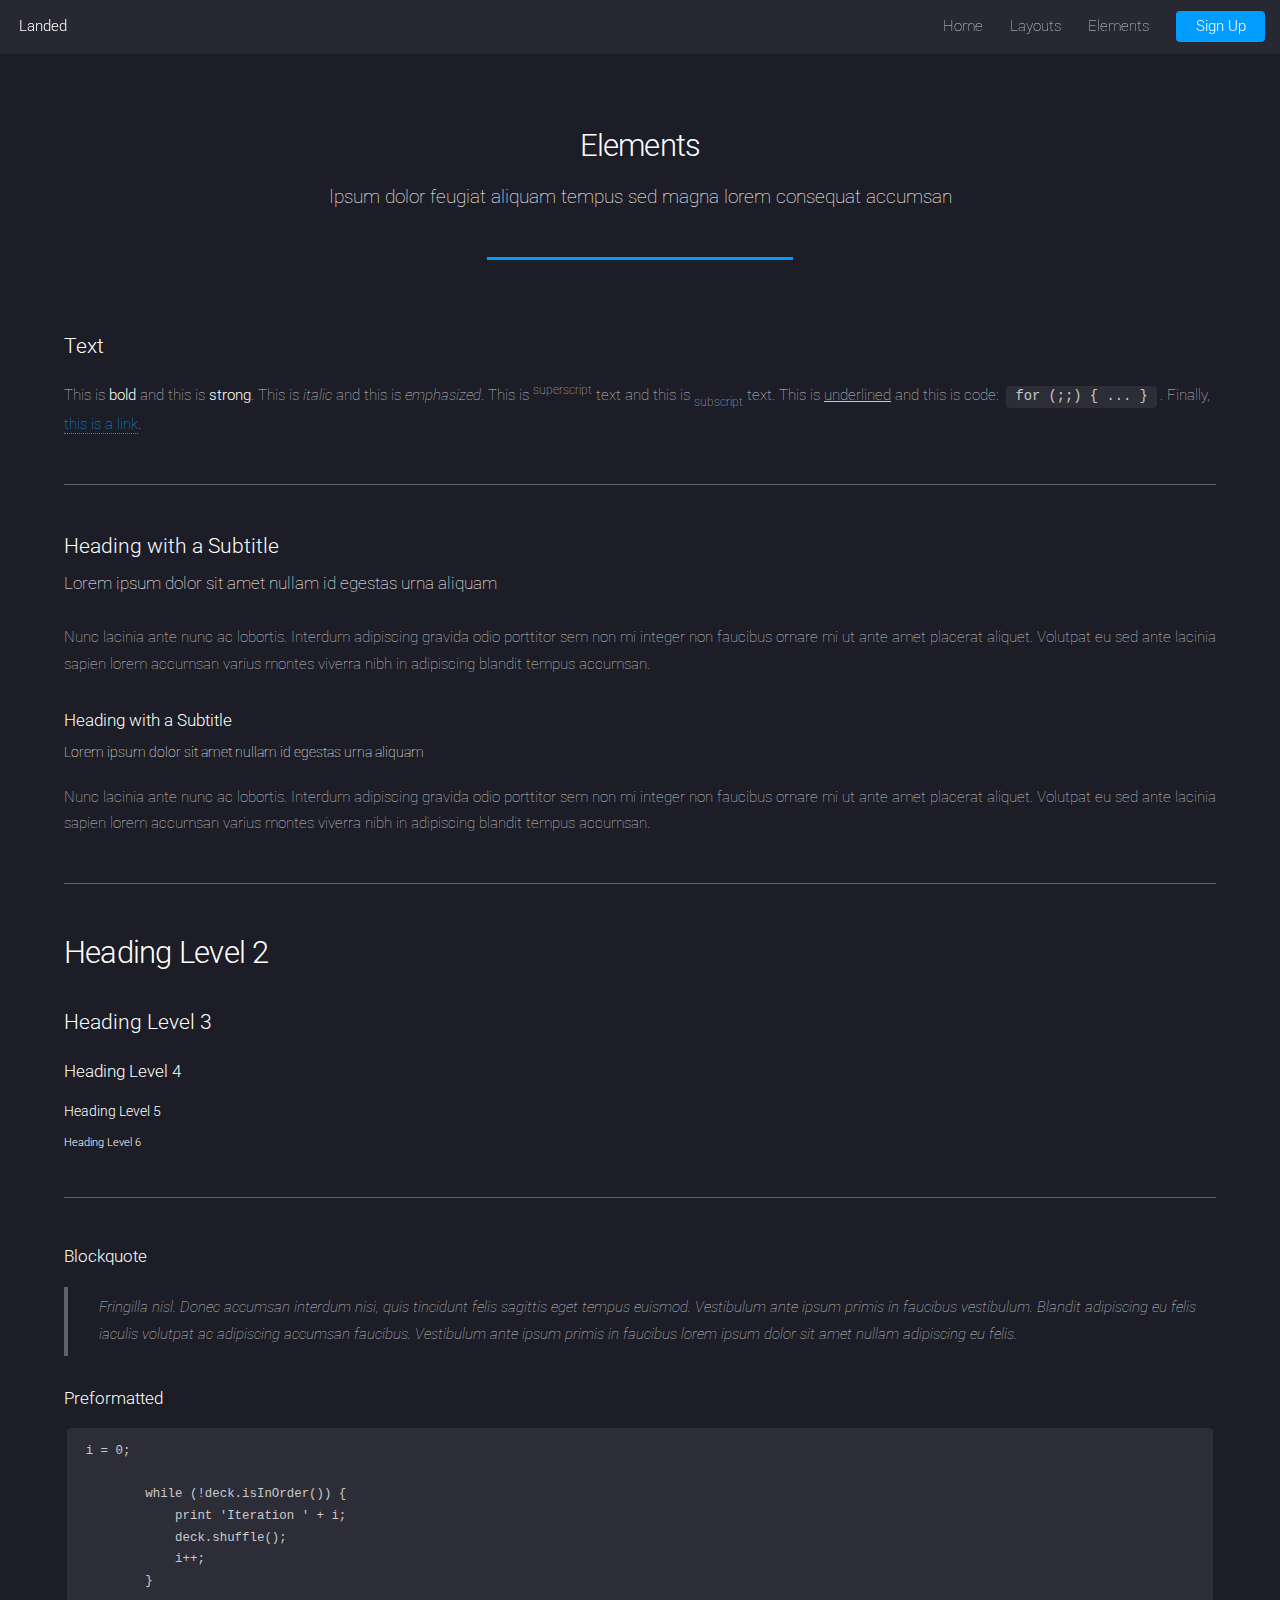
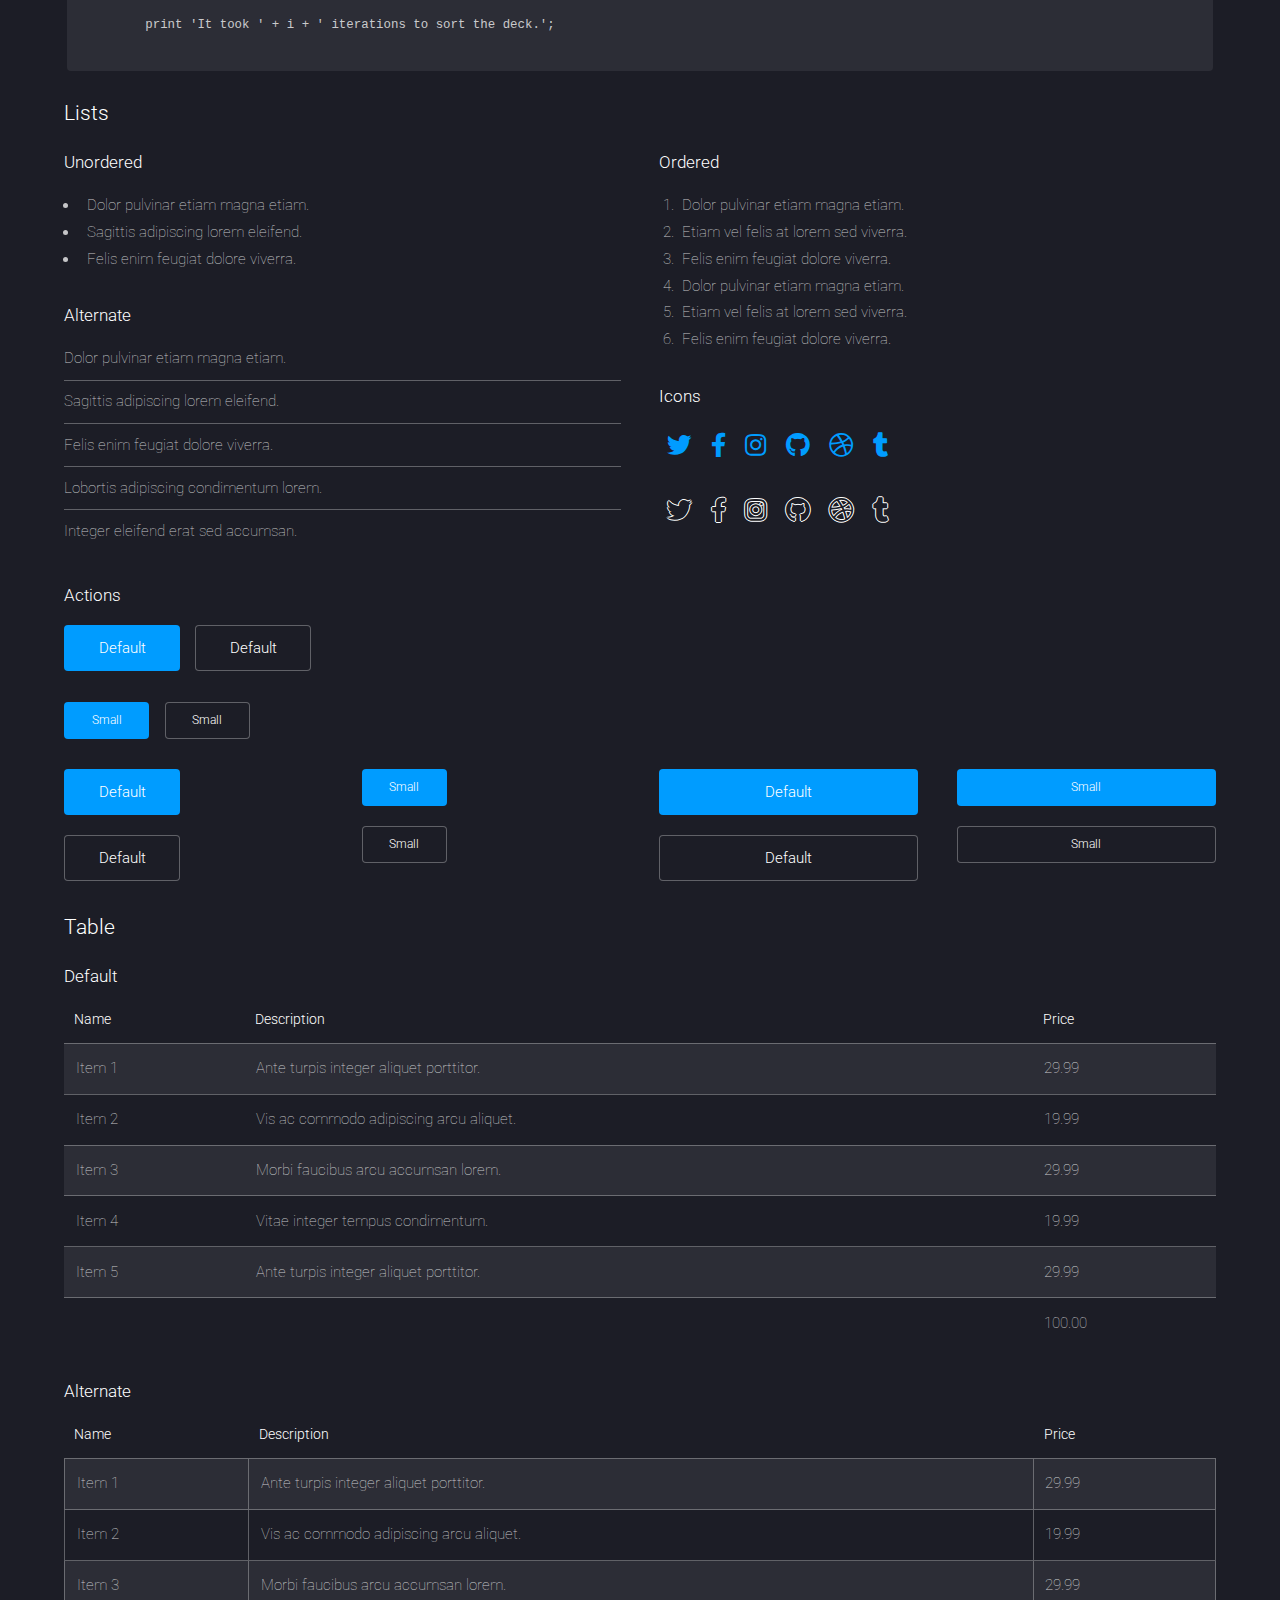
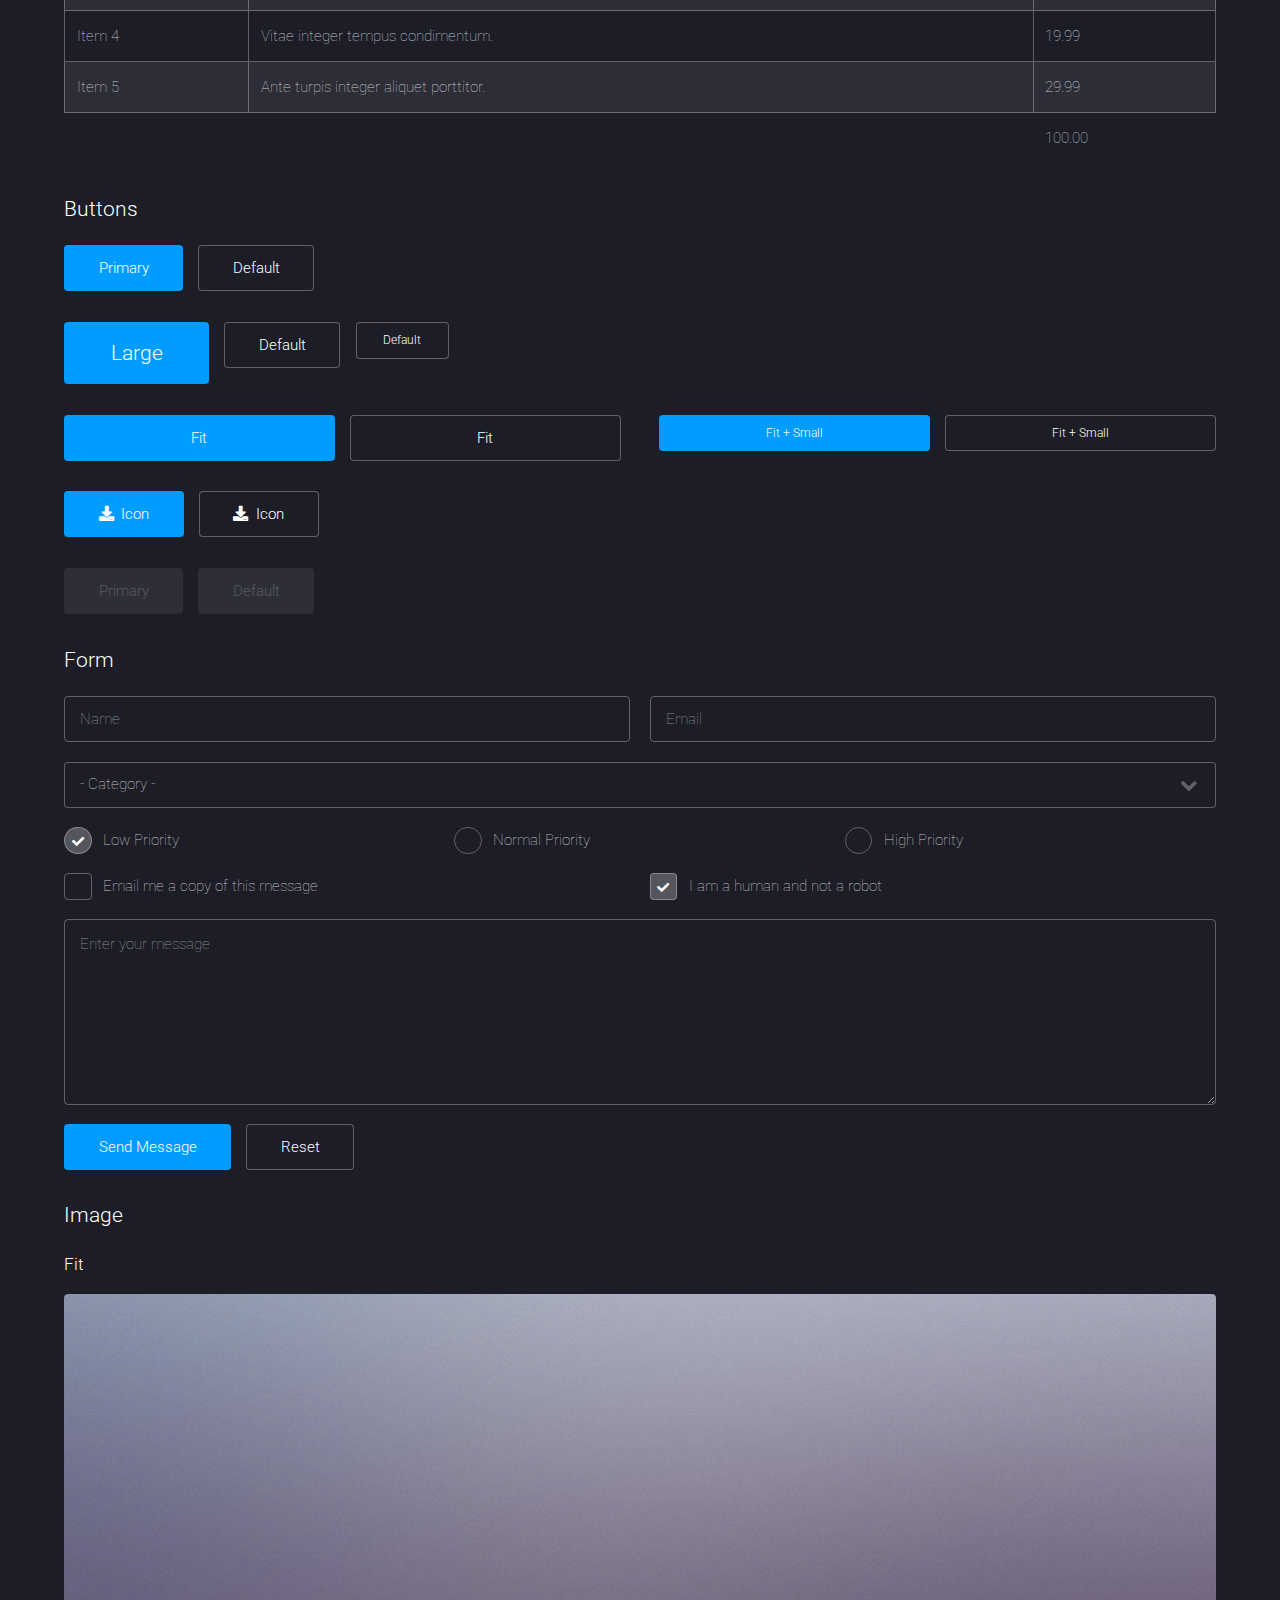
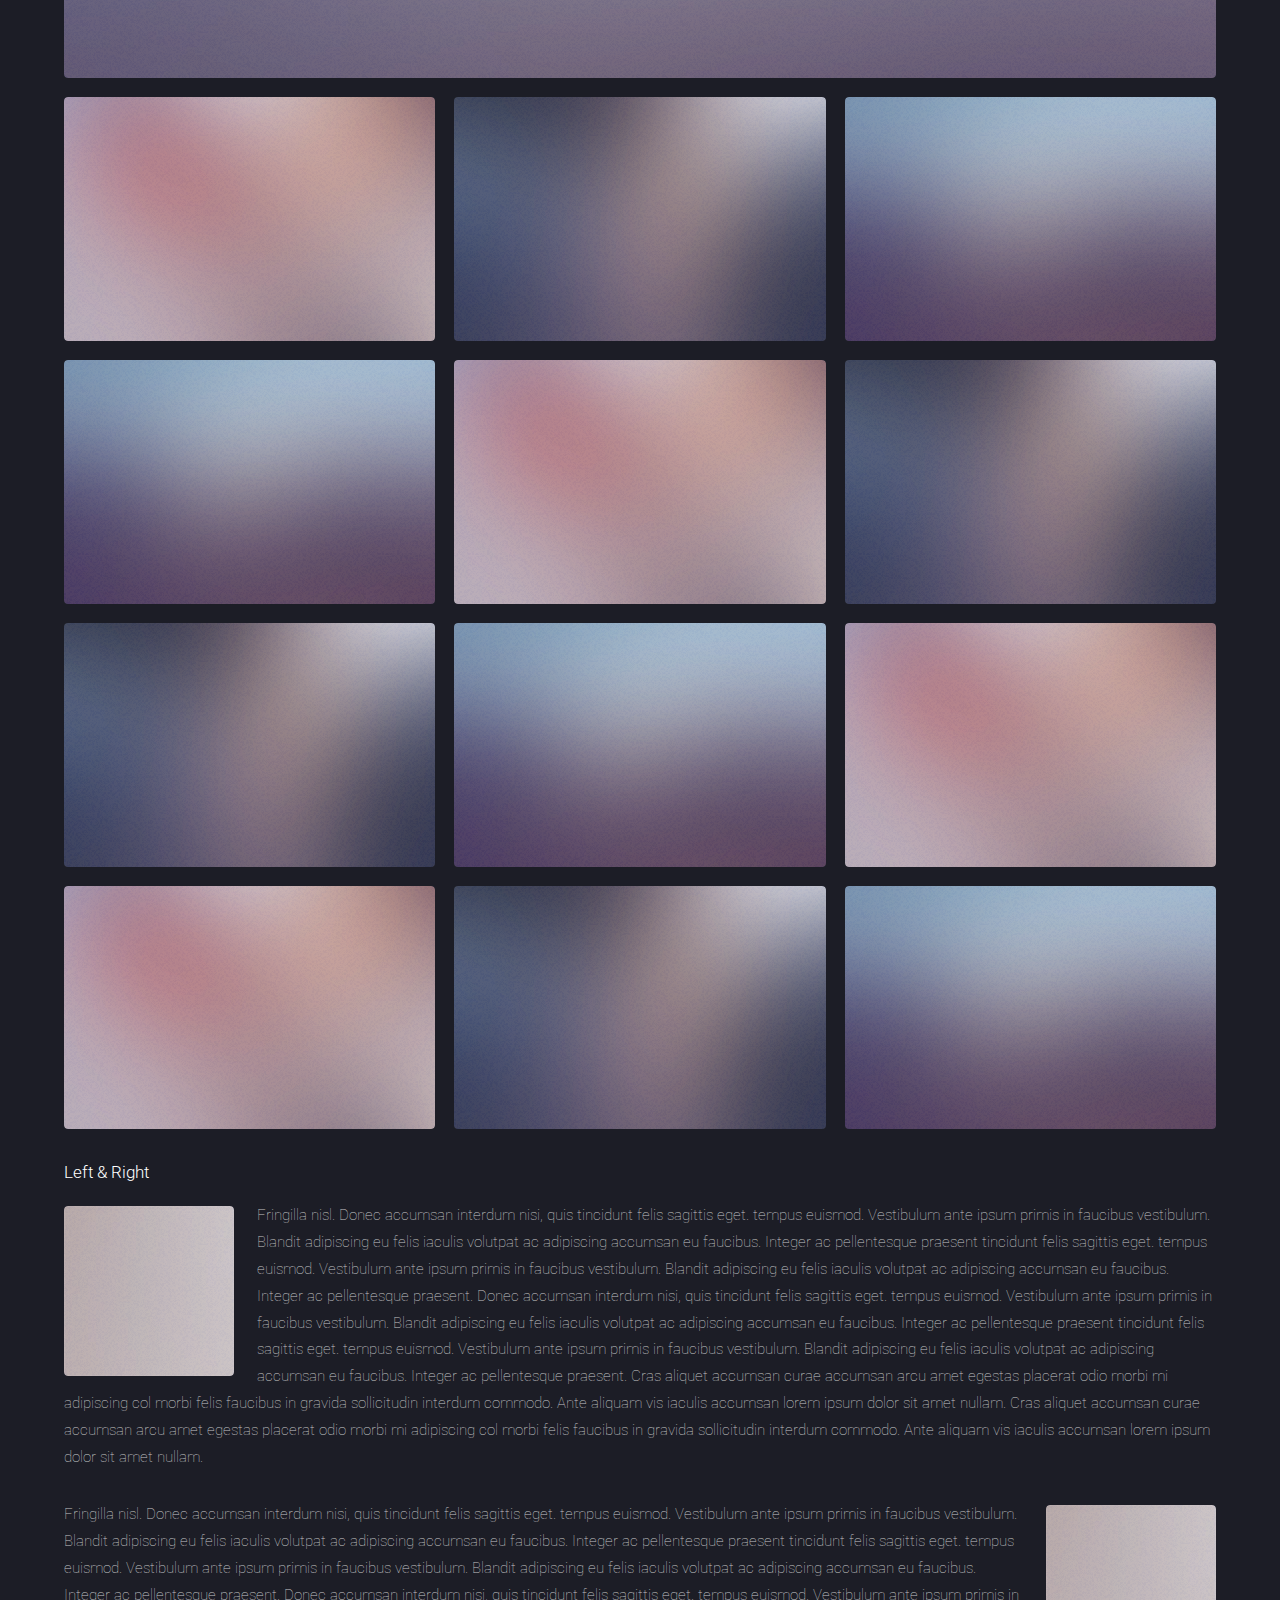
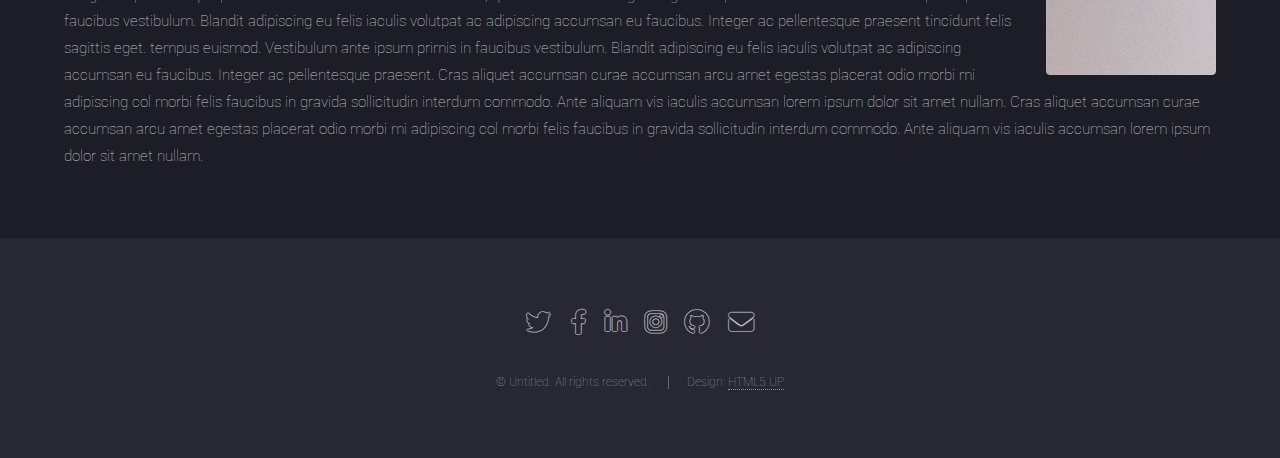
==== elements.html @ 2aa0a53d "Initial commit" ====
<!DOCTYPE HTML>
<!--
	Landed by HTML5 UP
	html5up.net | @ajlkn
	Free for personal and commercial use under the CCA 3.0 license (html5up.net/license)
-->
<html>
	<head>
		<title>Elements - Landed by HTML5 UP</title>
		<meta charset="utf-8" />
		<meta name="viewport" content="width=device-width, initial-scale=1, user-scalable=no" />
		<link rel="stylesheet" href="assets/css/main.css" />
		<noscript><link rel="stylesheet" href="assets/css/noscript.css" /></noscript>
	</head>
	<body class="is-preload">
		<div id="page-wrapper">

			<!-- Header -->
				<header id="header">
					<h1 id="logo"><a href="index.html">Landed</a></h1>
					<nav id="nav">
						<ul>
							<li><a href="index.html">Home</a></li>
							<li>
								<a href="#">Layouts</a>
								<ul>
									<li><a href="left-sidebar.html">Left Sidebar</a></li>
									<li><a href="right-sidebar.html">Right Sidebar</a></li>
									<li><a href="no-sidebar.html">No Sidebar</a></li>
									<li>
										<a href="#">Submenu</a>
										<ul>
											<li><a href="#">Option 1</a></li>
											<li><a href="#">Option 2</a></li>
											<li><a href="#">Option 3</a></li>
											<li><a href="#">Option 4</a></li>
										</ul>
									</li>
								</ul>
							</li>
							<li><a href="elements.html">Elements</a></li>
							<li><a href="#" class="button primary">Sign Up</a></li>
						</ul>
					</nav>
				</header>

			<!-- Main -->
				<div id="main" class="wrapper style1">
					<div class="container">
						<header class="major">
							<h2>Elements</h2>
							<p>Ipsum dolor feugiat aliquam tempus sed magna lorem consequat accumsan</p>
						</header>

						<!-- Text -->
							<section>
								<h3>Text</h3>
								<p>This is <b>bold</b> and this is <strong>strong</strong>. This is <i>italic</i> and this is <em>emphasized</em>.
								This is <sup>superscript</sup> text and this is <sub>subscript</sub> text.
								This is <u>underlined</u> and this is code: <code>for (;;) { ... }</code>. Finally, <a href="#">this is a link</a>.</p>

								<hr />

								<header>
									<h3>Heading with a Subtitle</h3>
									<p>Lorem ipsum dolor sit amet nullam id egestas urna aliquam</p>
								</header>
								<p>Nunc lacinia ante nunc ac lobortis. Interdum adipiscing gravida odio porttitor sem non mi integer non faucibus ornare mi ut ante amet placerat aliquet. Volutpat eu sed ante lacinia sapien lorem accumsan varius montes viverra nibh in adipiscing blandit tempus accumsan.</p>
								<header>
									<h4>Heading with a Subtitle</h4>
									<p>Lorem ipsum dolor sit amet nullam id egestas urna aliquam</p>
								</header>
								<p>Nunc lacinia ante nunc ac lobortis. Interdum adipiscing gravida odio porttitor sem non mi integer non faucibus ornare mi ut ante amet placerat aliquet. Volutpat eu sed ante lacinia sapien lorem accumsan varius montes viverra nibh in adipiscing blandit tempus accumsan.</p>

								<hr />

								<h2>Heading Level 2</h2>
								<h3>Heading Level 3</h3>
								<h4>Heading Level 4</h4>
								<h5>Heading Level 5</h5>
								<h6>Heading Level 6</h6>

								<hr />

								<h4>Blockquote</h4>
								<blockquote>Fringilla nisl. Donec accumsan interdum nisi, quis tincidunt felis sagittis eget tempus euismod. Vestibulum ante ipsum primis in faucibus vestibulum. Blandit adipiscing eu felis iaculis volutpat ac adipiscing accumsan faucibus. Vestibulum ante ipsum primis in faucibus lorem ipsum dolor sit amet nullam adipiscing eu felis.</blockquote>

								<h4>Preformatted</h4>
								<pre><code>i = 0;

	while (!deck.isInOrder()) {
	    print 'Iteration ' + i;
	    deck.shuffle();
	    i++;
	}

	print 'It took ' + i + ' iterations to sort the deck.';
	</code></pre>
							</section>

						<!-- Lists -->
							<section>
								<h3>Lists</h3>
								<div class="row">
									<div class="col-6 col-12-xsmall">

										<h4>Unordered</h4>
										<ul>
											<li>Dolor pulvinar etiam magna etiam.</li>
											<li>Sagittis adipiscing lorem eleifend.</li>
											<li>Felis enim feugiat dolore viverra.</li>
										</ul>

										<h4>Alternate</h4>
										<ul class="alt">
											<li>Dolor pulvinar etiam magna etiam.</li>
											<li>Sagittis adipiscing lorem eleifend.</li>
											<li>Felis enim feugiat dolore viverra.</li>
											<li>Lobortis adipiscing condimentum lorem.</li>
											<li>Integer eleifend erat sed accumsan.</li>
										</ul>

									</div>
									<div class="col-6 col-12-xsmall">

										<h4>Ordered</h4>
										<ol>
											<li>Dolor pulvinar etiam magna etiam.</li>
											<li>Etiam vel felis at lorem sed viverra.</li>
											<li>Felis enim feugiat dolore viverra.</li>
											<li>Dolor pulvinar etiam magna etiam.</li>
											<li>Etiam vel felis at lorem sed viverra.</li>
											<li>Felis enim feugiat dolore viverra.</li>
										</ol>

										<h4>Icons</h4>
										<ul class="icons">
											<li><a href="#" class="icon brands fa-twitter"><span class="label">Twitter</span></a></li>
											<li><a href="#" class="icon brands fa-facebook-f"><span class="label">Facebook</span></a></li>
											<li><a href="#" class="icon brands fa-instagram"><span class="label">Instagram</span></a></li>
											<li><a href="#" class="icon brands fa-github"><span class="label">Github</span></a></li>
											<li><a href="#" class="icon brands fa-dribbble"><span class="label">Dribbble</span></a></li>
											<li><a href="#" class="icon brands fa-tumblr"><span class="label">Tumblr</span></a></li>
										</ul>
										<ul class="icons">
											<li><a href="#" class="icon brands alt fa-twitter"><span class="label">Twitter</span></a></li>
											<li><a href="#" class="icon brands alt fa-facebook-f"><span class="label">Facebook</span></a></li>
											<li><a href="#" class="icon brands alt fa-instagram"><span class="label">Instagram</span></a></li>
											<li><a href="#" class="icon brands alt fa-github"><span class="label">Github</span></a></li>
											<li><a href="#" class="icon brands alt fa-dribbble"><span class="label">Dribbble</span></a></li>
											<li><a href="#" class="icon brands alt fa-tumblr"><span class="label">Tumblr</span></a></li>
										</ul>

									</div>
								</div>

								<h4>Actions</h4>
								<ul class="actions">
									<li><a href="#" class="button primary">Default</a></li>
									<li><a href="#" class="button">Default</a></li>
								</ul>
								<ul class="actions small">
									<li><a href="#" class="button primary small">Small</a></li>
									<li><a href="#" class="button small">Small</a></li>
								</ul>
								<div class="row">
									<div class="col-3 col-6-medium col-12-xsmall">
										<ul class="actions stacked">
											<li><a href="#" class="button primary">Default</a></li>
											<li><a href="#" class="button">Default</a></li>
										</ul>
									</div>
									<div class="col-3 col-6-medium col-12-xsmall">
										<ul class="actions stacked">
											<li><a href="#" class="button primary small">Small</a></li>
											<li><a href="#" class="button small">Small</a></li>
										</ul>
									</div>
									<div class="col-3 col-6-medium col-12-xsmall">
										<ul class="actions stacked">
											<li><a href="#" class="button primary fit">Default</a></li>
											<li><a href="#" class="button fit">Default</a></li>
										</ul>
									</div>
									<div class="col-3 col-6-medium col-12-xsmall">
										<ul class="actions stacked">
											<li><a href="#" class="button primary small fit">Small</a></li>
											<li><a href="#" class="button small fit">Small</a></li>
										</ul>
									</div>
								</div>
							</section>

						<!-- Table -->
							<section>
								<h3>Table</h3>
								<h4>Default</h4>
								<div class="table-wrapper">
									<table>
										<thead>
											<tr>
												<th>Name</th>
												<th>Description</th>
												<th>Price</th>
											</tr>
										</thead>
										<tbody>
											<tr>
												<td>Item 1</td>
												<td>Ante turpis integer aliquet porttitor.</td>
												<td>29.99</td>
											</tr>
											<tr>
												<td>Item 2</td>
												<td>Vis ac commodo adipiscing arcu aliquet.</td>
												<td>19.99</td>
											</tr>
											<tr>
												<td>Item 3</td>
												<td> Morbi faucibus arcu accumsan lorem.</td>
												<td>29.99</td>
											</tr>
											<tr>
												<td>Item 4</td>
												<td>Vitae integer tempus condimentum.</td>
												<td>19.99</td>
											</tr>
											<tr>
												<td>Item 5</td>
												<td>Ante turpis integer aliquet porttitor.</td>
												<td>29.99</td>
											</tr>
										</tbody>
										<tfoot>
											<tr>
												<td colspan="2"></td>
												<td>100.00</td>
											</tr>
										</tfoot>
									</table>
								</div>
								<h4>Alternate</h4>
								<div class="table-wrapper">
									<table class="alt">
										<thead>
											<tr>
												<th>Name</th>
												<th>Description</th>
												<th>Price</th>
											</tr>
										</thead>
										<tbody>
											<tr>
												<td>Item 1</td>
												<td>Ante turpis integer aliquet porttitor.</td>
												<td>29.99</td>
											</tr>
											<tr>
												<td>Item 2</td>
												<td>Vis ac commodo adipiscing arcu aliquet.</td>
												<td>19.99</td>
											</tr>
											<tr>
												<td>Item 3</td>
												<td> Morbi faucibus arcu accumsan lorem.</td>
												<td>29.99</td>
											</tr>
											<tr>
												<td>Item 4</td>
												<td>Vitae integer tempus condimentum.</td>
												<td>19.99</td>
											</tr>
											<tr>
												<td>Item 5</td>
												<td>Ante turpis integer aliquet porttitor.</td>
												<td>29.99</td>
											</tr>
										</tbody>
										<tfoot>
											<tr>
												<td colspan="2"></td>
												<td>100.00</td>
											</tr>
										</tfoot>
									</table>
								</div>
							</section>

						<!-- Buttons -->
							<section>
								<h3>Buttons</h3>
								<ul class="actions">
									<li><a href="#" class="button primary">Primary</a></li>
									<li><a href="#" class="button">Default</a></li>
								</ul>
								<ul class="actions">
									<li><a href="#" class="button primary large">Large</a></li>
									<li><a href="#" class="button">Default</a></li>
									<li><a href="#" class="button small">Default</a></li>
								</ul>
								<div class="row">
									<div class="col-6 col-12-xsmall">
										<ul class="actions fit">
											<li><a href="#" class="button primary fit">Fit</a></li>
											<li><a href="#" class="button fit">Fit</a></li>
										</ul>
									</div>
									<div class="col-6 col-12-xsmall">
										<ul class="actions fit small">
											<li><a href="#" class="button primary fit small">Fit + Small</a></li>
											<li><a href="#" class="button fit small">Fit + Small</a></li>
										</ul>
									</div>
								</div>
								<ul class="actions">
									<li><a href="#" class="button primary icon solid fa-download">Icon</a></li>
									<li><a href="#" class="button icon solid fa-download">Icon</a></li>
								</ul>
								<ul class="actions">
									<li><span class="button primary disabled">Primary</span></li>
									<li><span class="button disabled">Default</span></li>
								</ul>
							</section>

						<!-- Form -->
							<section>
								<h3>Form</h3>
								<form method="post" action="#">
									<div class="row gtr-uniform gtr-50">
										<div class="col-6 col-12-xsmall">
											<input type="text" name="name" id="name" value="" placeholder="Name" />
										</div>
										<div class="col-6 col-12-xsmall">
											<input type="email" name="email" id="email" value="" placeholder="Email" />
										</div>
										<div class="col-12">
											<select name="category" id="category">
												<option value="">- Category -</option>
												<option value="1">Manufacturing</option>
												<option value="1">Shipping</option>
												<option value="1">Administration</option>
												<option value="1">Human Resources</option>
											</select>
										</div>
										<div class="col-4 col-12-medium">
											<input type="radio" id="priority-low" name="priority" checked>
											<label for="priority-low">Low Priority</label>
										</div>
										<div class="col-4 col-12-medium">
											<input type="radio" id="priority-normal" name="priority">
											<label for="priority-normal">Normal Priority</label>
										</div>
										<div class="col-4 col-12-medium">
											<input type="radio" id="priority-high" name="priority">
											<label for="priority-high">High Priority</label>
										</div>
										<div class="col-6 col-12-medium">
											<input type="checkbox" id="copy" name="copy">
											<label for="copy">Email me a copy of this message</label>
										</div>
										<div class="col-6 col-12-medium">
											<input type="checkbox" id="human" name="human" checked>
											<label for="human">I am a human and not a robot</label>
										</div>
										<div class="col-12">
											<textarea name="message" id="message" placeholder="Enter your message" rows="6"></textarea>
										</div>
										<div class="col-12">
											<ul class="actions">
												<li><input type="submit" value="Send Message" class="primary" /></li>
												<li><input type="reset" value="Reset" /></li>
											</ul>
										</div>
									</div>
								</form>
							</section>

						<!-- Image -->
							<section>
								<h3>Image</h3>
								<h4>Fit</h4>
								<div class="box alt">
									<div class="row gtr-50 gtr-uniform">
										<div class="col-12"><span class="image fit"><img src="images/pic07.jpg" alt="" /></span></div>
										<div class="col-4 col-6-xsmall"><span class="image fit"><img src="images/pic02.jpg" alt="" /></span></div>
										<div class="col-4 col-6-xsmall"><span class="image fit"><img src="images/pic03.jpg" alt="" /></span></div>
										<div class="col-4 col-6-xsmall"><span class="image fit"><img src="images/pic04.jpg" alt="" /></span></div>
										<div class="col-4 col-6-xsmall"><span class="image fit"><img src="images/pic04.jpg" alt="" /></span></div>
										<div class="col-4 col-6-xsmall"><span class="image fit"><img src="images/pic02.jpg" alt="" /></span></div>
										<div class="col-4 col-6-xsmall"><span class="image fit"><img src="images/pic03.jpg" alt="" /></span></div>
										<div class="col-4 col-6-xsmall"><span class="image fit"><img src="images/pic03.jpg" alt="" /></span></div>
										<div class="col-4 col-6-xsmall"><span class="image fit"><img src="images/pic04.jpg" alt="" /></span></div>
										<div class="col-4 col-6-xsmall"><span class="image fit"><img src="images/pic02.jpg" alt="" /></span></div>
										<div class="col-4 col-6-xsmall"><span class="image fit"><img src="images/pic02.jpg" alt="" /></span></div>
										<div class="col-4 col-6-xsmall"><span class="image fit"><img src="images/pic03.jpg" alt="" /></span></div>
										<div class="col-4 col-6-xsmall"><span class="image fit"><img src="images/pic04.jpg" alt="" /></span></div>
									</div>
								</div>

								<h4>Left &amp; Right</h4>
								<p><span class="image left"><img src="images/pic08.jpg" alt="" /></span>Fringilla nisl. Donec accumsan interdum nisi, quis tincidunt felis sagittis eget. tempus euismod. Vestibulum ante ipsum primis in faucibus vestibulum. Blandit adipiscing eu felis iaculis volutpat ac adipiscing accumsan eu faucibus. Integer ac pellentesque praesent tincidunt felis sagittis eget. tempus euismod. Vestibulum ante ipsum primis in faucibus vestibulum. Blandit adipiscing eu felis iaculis volutpat ac adipiscing accumsan eu faucibus. Integer ac pellentesque praesent. Donec accumsan interdum nisi, quis tincidunt felis sagittis eget. tempus euismod. Vestibulum ante ipsum primis in faucibus vestibulum. Blandit adipiscing eu felis iaculis volutpat ac adipiscing accumsan eu faucibus. Integer ac pellentesque praesent tincidunt felis sagittis eget. tempus euismod. Vestibulum ante ipsum primis in faucibus vestibulum. Blandit adipiscing eu felis iaculis volutpat ac adipiscing accumsan eu faucibus. Integer ac pellentesque praesent. Cras aliquet accumsan curae accumsan arcu amet egestas placerat odio morbi mi adipiscing col morbi felis faucibus in gravida sollicitudin interdum commodo. Ante aliquam vis iaculis accumsan lorem ipsum dolor sit amet nullam. Cras aliquet accumsan curae accumsan arcu amet egestas placerat odio morbi mi adipiscing col morbi felis faucibus in gravida sollicitudin interdum commodo. Ante aliquam vis iaculis accumsan lorem ipsum dolor sit amet nullam.</p>
								<p><span class="image right"><img src="images/pic08.jpg" alt="" /></span>Fringilla nisl. Donec accumsan interdum nisi, quis tincidunt felis sagittis eget. tempus euismod. Vestibulum ante ipsum primis in faucibus vestibulum. Blandit adipiscing eu felis iaculis volutpat ac adipiscing accumsan eu faucibus. Integer ac pellentesque praesent tincidunt felis sagittis eget. tempus euismod. Vestibulum ante ipsum primis in faucibus vestibulum. Blandit adipiscing eu felis iaculis volutpat ac adipiscing accumsan eu faucibus. Integer ac pellentesque praesent. Donec accumsan interdum nisi, quis tincidunt felis sagittis eget. tempus euismod. Vestibulum ante ipsum primis in faucibus vestibulum. Blandit adipiscing eu felis iaculis volutpat ac adipiscing accumsan eu faucibus. Integer ac pellentesque praesent tincidunt felis sagittis eget. tempus euismod. Vestibulum ante ipsum primis in faucibus vestibulum. Blandit adipiscing eu felis iaculis volutpat ac adipiscing accumsan eu faucibus. Integer ac pellentesque praesent. Cras aliquet accumsan curae accumsan arcu amet egestas placerat odio morbi mi adipiscing col morbi felis faucibus in gravida sollicitudin interdum commodo. Ante aliquam vis iaculis accumsan lorem ipsum dolor sit amet nullam. Cras aliquet accumsan curae accumsan arcu amet egestas placerat odio morbi mi adipiscing col morbi felis faucibus in gravida sollicitudin interdum commodo. Ante aliquam vis iaculis accumsan lorem ipsum dolor sit amet nullam.</p>
							</section>

					</div>
				</div>

			<!-- Footer -->
				<footer id="footer">
					<ul class="icons">
						<li><a href="#" class="icon brands alt fa-twitter"><span class="label">Twitter</span></a></li>
						<li><a href="#" class="icon brands alt fa-facebook-f"><span class="label">Facebook</span></a></li>
						<li><a href="#" class="icon brands alt fa-linkedin-in"><span class="label">LinkedIn</span></a></li>
						<li><a href="#" class="icon brands alt fa-instagram"><span class="label">Instagram</span></a></li>
						<li><a href="#" class="icon brands alt fa-github"><span class="label">GitHub</span></a></li>
						<li><a href="#" class="icon solid alt fa-envelope"><span class="label">Email</span></a></li>
					</ul>
					<ul class="copyright">
						<li>&copy; Untitled. All rights reserved.</li><li>Design: <a href="http://html5up.net">HTML5 UP</a></li>
					</ul>
				</footer>

		</div>

		<!-- Scripts -->
			<script src="assets/js/jquery.min.js"></script>
			<script src="assets/js/jquery.scrolly.min.js"></script>
			<script src="assets/js/jquery.dropotron.min.js"></script>
			<script src="assets/js/jquery.scrollex.min.js"></script>
			<script src="assets/js/browser.min.js"></script>
			<script src="assets/js/breakpoints.min.js"></script>
			<script src="assets/js/util.js"></script>
			<script src="assets/js/main.js"></script>

	</body>
</html>
---- assets/css/main.css ----
@import url("fontawesome-all.min.css");
@import url("https://fonts.googleapis.com/css?family=Roboto:100,300,100italic,300italic");

/*
	Landed by HTML5 UP
	html5up.net | @ajlkn
	Free for personal and commercial use under the CCA 3.0 license (html5up.net/license)
*/

html, body, div, span, applet, object,
iframe, h1, h2, h3, h4, h5, h6, p, blockquote,
pre, a, abbr, acronym, address, big, cite,
code, del, dfn, em, img, ins, kbd, q, s, samp,
small, strike, strong, sub, sup, tt, var, b,
u, i, center, dl, dt, dd, ol, ul, li, fieldset,
form, label, legend, table, caption, tbody,
tfoot, thead, tr, th, td, article, aside,
canvas, details, embed, figure, figcaption,
footer, header, hgroup, menu, nav, output, ruby,
section, summary, time, mark, audio, video {
	margin: 0;
	padding: 0;
	border: 0;
	font-size: 100%;
	font: inherit;
	vertical-align: baseline;}

article, aside, details, figcaption, figure,
footer, header, hgroup, menu, nav, section {
	display: block;}

body {
	line-height: 1;
}

ol, ul {
	list-style: none;
}

blockquote, q {
	quotes: none;
}

	blockquote:before, blockquote:after, q:before, q:after {
		content: '';
		content: none;
	}

table {
	border-collapse: collapse;
	border-spacing: 0;
}

body {
	-webkit-text-size-adjust: none;
}

mark {
	background-color: transparent;
	color: inherit;
}

input::-moz-focus-inner {
	border: 0;
	padding: 0;
}

input, select, textarea {
	-moz-appearance: none;
	-webkit-appearance: none;
	-ms-appearance: none;
	appearance: none;
}

/* Basic */

	html {
		box-sizing: border-box;
	}

	*, *:before, *:after {
		box-sizing: inherit;
	}

	html, body {
		background: #1c1d26;
	}

	body.is-preload *, body.is-preload *:before, body.is-preload *:after {
		-moz-animation: none !important;
		-webkit-animation: none !important;
		-ms-animation: none !important;
		animation: none !important;
		-moz-transition: none !important;
		-webkit-transition: none !important;
		-ms-transition: none !important;
		transition: none !important;
	}

	body, input, select, textarea {
		color: rgba(255, 255, 255, 0.75);
		font-family: "Roboto", Helvetica, sans-serif;
		font-size: 15pt;
		font-weight: 100;
		line-height: 1.75em;
	}

	a {
		-moz-transition: border-color 0.2s ease-in-out, color 0.2s ease-in-out;
		-webkit-transition: border-color 0.2s ease-in-out, color 0.2s ease-in-out;
		-ms-transition: border-color 0.2s ease-in-out, color 0.2s ease-in-out;
		transition: border-color 0.2s ease-in-out, color 0.2s ease-in-out;
		border-bottom: dotted 1px;
		color: #009CFF;
		text-decoration: none;
	}

		a:hover {
			color: #009CFF !important;
			border-bottom-color: transparent;
		}

	strong, b {
		color: #ffffff;
		font-weight: 300;
	}

	em, i {
		font-style: italic;
	}

	p {
		margin: 0 0 2em 0;
	}

	h1, h2, h3, h4, h5, h6 {
		color: #ffffff;
		font-weight: 300;
		line-height: 1em;
		margin: 0 0 1em 0;
	}

		h1 a, h2 a, h3 a, h4 a, h5 a, h6 a {
			color: inherit;
			border: 0;
		}

	h2 {
		font-size: 2em;
		line-height: 1.5em;
		letter-spacing: -0.025em;
	}

	h3 {
		font-size: 1.35em;
		line-height: 1.5em;
	}

	h4 {
		font-size: 1.1em;
		line-height: 1.5em;
	}

	h5 {
		font-size: 0.9em;
		line-height: 1.5em;
	}

	h6 {
		font-size: 0.7em;
		line-height: 1.5em;
	}

	sub {
		font-size: 0.8em;
		position: relative;
		top: 0.5em;
	}

	sup {
		font-size: 0.8em;
		position: relative;
		top: -0.5em;
	}

	hr {
		border: 0;
		border-bottom: solid 1px rgba(255, 255, 255, 0.3);
		margin: 3em 0;
	}

		hr.major {
			margin: 4em 0;
		}

	blockquote {
		border-left: solid 4px rgba(255, 255, 255, 0.3);
		font-style: italic;
		margin: 0 0 2em 0;
		padding: 0.5em 0 0.5em 2em;
	}

	code {
		background: rgba(255, 255, 255, 0.075);
		border-radius: 4px;
		font-family: "Courier New", monospace;
		font-size: 0.9em;
		margin: 0 0.25em;
		padding: 0.25em 0.65em;
	}

	pre {
		-webkit-overflow-scrolling: touch;
		font-family: "Courier New", monospace;
		font-size: 0.9em;
		margin: 0 0 2em 0;
	}

		pre code {
			display: block;
			line-height: 1.75em;
			padding: 1em 1.5em;
			overflow-x: auto;
		}

	.align-left {
		text-align: left;
	}

	.align-center {
		text-align: center;
	}

	.align-right {
		text-align: right;
	}

/* Loader */

	@-moz-keyframes spinner-show {
		0% {
			opacity: 0;
		}

		100% {
			opacity: 1;
		}
	}

	@-webkit-keyframes spinner-show {
		0% {
			opacity: 0;
		}

		100% {
			opacity: 1;
		}
	}

	@-ms-keyframes spinner-show {
		0% {
			opacity: 0;
		}

		100% {
			opacity: 1;
		}
	}

	@keyframes spinner-show {
		0% {
			opacity: 0;
		}

		100% {
			opacity: 1;
		}
	}

	@-moz-keyframes spinner-hide {
		0% {
			color: rgba(255, 255, 255, 0.15);
			z-index: 100001;
			-moz-transform: scale(1) rotate(0deg);
			-webkit-transform: scale(1) rotate(0deg);
			-ms-transform: scale(1) rotate(0deg);
			transform: scale(1) rotate(0deg);
		}

		99% {
			color: #1c1d26;
			z-index: 100001;
			-moz-transform: scale(0.5) rotate(360deg);
			-webkit-transform: scale(0.5) rotate(360deg);
			-ms-transform: scale(0.5) rotate(360deg);
			transform: scale(0.5) rotate(360deg);
		}

		100% {
			color: #1c1d26;
			z-index: -1;
			-moz-transform: scale(0.5) rotate(360deg);
			-webkit-transform: scale(0.5) rotate(360deg);
			-ms-transform: scale(0.5) rotate(360deg);
			transform: scale(0.5) rotate(360deg);
		}
	}

	@-webkit-keyframes spinner-hide {
		0% {
			color: rgba(255, 255, 255, 0.15);
			z-index: 100001;
			-moz-transform: scale(1) rotate(0deg);
			-webkit-transform: scale(1) rotate(0deg);
			-ms-transform: scale(1) rotate(0deg);
			transform: scale(1) rotate(0deg);
		}

		99% {
			color: #1c1d26;
			z-index: 100001;
			-moz-transform: scale(0.5) rotate(360deg);
			-webkit-transform: scale(0.5) rotate(360deg);
			-ms-transform: scale(0.5) rotate(360deg);
			transform: scale(0.5) rotate(360deg);
		}

		100% {
			color: #1c1d26;
			z-index: -1;
			-moz-transform: scale(0.5) rotate(360deg);
			-webkit-transform: scale(0.5) rotate(360deg);
			-ms-transform: scale(0.5) rotate(360deg);
			transform: scale(0.5) rotate(360deg);
		}
	}

	@-ms-keyframes spinner-hide {
		0% {
			color: rgba(255, 255, 255, 0.15);
			z-index: 100001;
			-moz-transform: scale(1) rotate(0deg);
			-webkit-transform: scale(1) rotate(0deg);
			-ms-transform: scale(1) rotate(0deg);
			transform: scale(1) rotate(0deg);
		}

		99% {
			color: #1c1d26;
			z-index: 100001;
			-moz-transform: scale(0.5) rotate(360deg);
			-webkit-transform: scale(0.5) rotate(360deg);
			-ms-transform: scale(0.5) rotate(360deg);
			transform: scale(0.5) rotate(360deg);
		}

		100% {
			color: #1c1d26;
			z-index: -1;
			-moz-transform: scale(0.5) rotate(360deg);
			-webkit-transform: scale(0.5) rotate(360deg);
			-ms-transform: scale(0.5) rotate(360deg);
			transform: scale(0.5) rotate(360deg);
		}
	}

	@keyframes spinner-hide {
		0% {
			color: rgba(255, 255, 255, 0.15);
			z-index: 100001;
			-moz-transform: scale(1) rotate(0deg);
			-webkit-transform: scale(1) rotate(0deg);
			-ms-transform: scale(1) rotate(0deg);
			transform: scale(1) rotate(0deg);
		}

		99% {
			color: #1c1d26;
			z-index: 100001;
			-moz-transform: scale(0.5) rotate(360deg);
			-webkit-transform: scale(0.5) rotate(360deg);
			-ms-transform: scale(0.5) rotate(360deg);
			transform: scale(0.5) rotate(360deg);
		}

		100% {
			color: #1c1d26;
			z-index: -1;
			-moz-transform: scale(0.5) rotate(360deg);
			-webkit-transform: scale(0.5) rotate(360deg);
			-ms-transform: scale(0.5) rotate(360deg);
			transform: scale(0.5) rotate(360deg);
		}
	}

	@-moz-keyframes spinner-rotate {
		0% {
			-moz-transform: scale(1) rotate(0deg);
			-webkit-transform: scale(1) rotate(0deg);
			-ms-transform: scale(1) rotate(0deg);
			transform: scale(1) rotate(0deg);
		}

		100% {
			-moz-transform: scale(1) rotate(360deg);
			-webkit-transform: scale(1) rotate(360deg);
			-ms-transform: scale(1) rotate(360deg);
			transform: scale(1) rotate(360deg);
		}
	}

	@-webkit-keyframes spinner-rotate {
		0% {
			-moz-transform: scale(1) rotate(0deg);
			-webkit-transform: scale(1) rotate(0deg);
			-ms-transform: scale(1) rotate(0deg);
			transform: scale(1) rotate(0deg);
		}

		100% {
			-moz-transform: scale(1) rotate(360deg);
			-webkit-transform: scale(1) rotate(360deg);
			-ms-transform: scale(1) rotate(360deg);
			transform: scale(1) rotate(360deg);
		}
	}

	@-ms-keyframes spinner-rotate {
		0% {
			-moz-transform: scale(1) rotate(0deg);
			-webkit-transform: scale(1) rotate(0deg);
			-ms-transform: scale(1) rotate(0deg);
			transform: scale(1) rotate(0deg);
		}

		100% {
			-moz-transform: scale(1) rotate(360deg);
			-webkit-transform: scale(1) rotate(360deg);
			-ms-transform: scale(1) rotate(360deg);
			transform: scale(1) rotate(360deg);
		}
	}

	@keyframes spinner-rotate {
		0% {
			-moz-transform: scale(1) rotate(0deg);
			-webkit-transform: scale(1) rotate(0deg);
			-ms-transform: scale(1) rotate(0deg);
			transform: scale(1) rotate(0deg);
		}

		100% {
			-moz-transform: scale(1) rotate(360deg);
			-webkit-transform: scale(1) rotate(360deg);
			-ms-transform: scale(1) rotate(360deg);
			transform: scale(1) rotate(360deg);
		}
	}

	@-moz-keyframes overlay-hide {
		0% {
			opacity: 1;
			z-index: 100000;
		}

		15% {
			opacity: 1;
			z-index: 100000;
		}

		99% {
			opacity: 0;
			z-index: 100000;
		}

		100% {
			opacity: 0;
			z-index: -1;
		}
	}

	@-webkit-keyframes overlay-hide {
		0% {
			opacity: 1;
			z-index: 100000;
		}

		15% {
			opacity: 1;
			z-index: 100000;
		}

		99% {
			opacity: 0;
			z-index: 100000;
		}

		100% {
			opacity: 0;
			z-index: -1;
		}
	}

	@-ms-keyframes overlay-hide {
		0% {
			opacity: 1;
			z-index: 100000;
		}

		15% {
			opacity: 1;
			z-index: 100000;
		}

		99% {
			opacity: 0;
			z-index: 100000;
		}

		100% {
			opacity: 0;
			z-index: -1;
		}
	}

	@keyframes overlay-hide {
		0% {
			opacity: 1;
			z-index: 100000;
		}

		15% {
			opacity: 1;
			z-index: 100000;
		}

		99% {
			opacity: 0;
			z-index: 100000;
		}

		100% {
			opacity: 0;
			z-index: -1;
		}
	}

	body.landing {
		text-decoration: none;
	}

		body.landing:before {
			-moz-osx-font-smoothing: grayscale;
			-webkit-font-smoothing: antialiased;
			display: inline-block;
			font-style: normal;
			font-variant: normal;
			text-rendering: auto;
			line-height: 1;
			text-transform: none !important;
			font-family: 'Font Awesome 5 Free';
			font-weight: 900;
		}

		body.landing:before {
			-moz-animation: spinner-show 1.5s 1 0.25s ease forwards, spinner-hide 0.25s ease-in-out forwards !important;
			-webkit-animation: spinner-show 1.5s 1 0.25s ease forwards, spinner-hide 0.25s ease-in-out forwards !important;
			-ms-animation: spinner-show 1.5s 1 0.25s ease forwards, spinner-hide 0.25s ease-in-out forwards !important;
			animation: spinner-show 1.5s 1 0.25s ease forwards, spinner-hide 0.25s ease-in-out forwards !important;
			-moz-transform-origin: 50% 50%;
			-webkit-transform-origin: 50% 50%;
			-ms-transform-origin: 50% 50%;
			transform-origin: 50% 50%;
			color: rgba(255, 255, 255, 0.15);
			content: '\f1ce';
			cursor: default;
			display: block;
			font-size: 2em;
			height: 2em;
			left: 50%;
			line-height: 2em;
			margin: -1em 0 0 -1em;
			opacity: 0;
			position: fixed;
			text-align: center;
			top: 50%;
			width: 2em;
			z-index: -1;
		}

		body.landing:after {
			-moz-animation: overlay-hide 1.5s ease-in forwards !important;
			-webkit-animation: overlay-hide 1.5s ease-in forwards !important;
			-ms-animation: overlay-hide 1.5s ease-in forwards !important;
			animation: overlay-hide 1.5s ease-in forwards !important;
			background: #1c1d26;
			content: '';
			display: block;
			height: 100%;
			left: 0;
			opacity: 0;
			position: fixed;
			top: 0;
			width: 100%;
			z-index: -1;
		}

		body.landing.is-preload:before {
			-moz-animation: spinner-show 1.5s 1 0.25s ease forwards, spinner-rotate 0.75s infinite linear !important;
			-webkit-animation: spinner-show 1.5s 1 0.25s ease forwards, spinner-rotate 0.75s infinite linear !important;
			-ms-animation: spinner-show 1.5s 1 0.25s ease forwards, spinner-rotate 0.75s infinite linear !important;
			animation: spinner-show 1.5s 1 0.25s ease forwards, spinner-rotate 0.75s infinite linear !important;
			z-index: 100001;
		}

		body.landing.is-preload:after {
			-moz-animation: none !important;
			-webkit-animation: none !important;
			-ms-animation: none !important;
			animation: none !important;
			opacity: 1;
			z-index: 100000;
		}

	@media (-webkit-min-device-pixel-ratio: 2) {

		body.landing:before {
			line-height: 2.025em;
		}

	}

/* Container */

	.container {
		margin: 0 auto;
		max-width: calc(100% - 4em);
		width: 70em;
	}

		.container.xsmall {
			width: 17.5em;
		}

		.container.small {
			width: 35em;
		}

		.container.medium {
			width: 52.5em;
		}

		.container.large {
			width: 87.5em;
		}

		.container.xlarge {
			width: 105em;
		}

		.container.max {
			width: 100%;
		}

		@media screen and (max-width: 1280px) {

			.container {
				width: 90%;
				max-width: 100%;
			}

		}

		@media screen and (max-width: 980px) {

			.container {
				width: 100% !important;
			}

		}

/* Row */

	.row {
		display: flex;
		flex-wrap: wrap;
		box-sizing: border-box;
		align-items: stretch;
	}

		.row > * {
			box-sizing: border-box;
		}

		.row.gtr-uniform > * > :last-child {
			margin-bottom: 0;
		}

		.row.aln-left {
			justify-content: flex-start;
		}

		.row.aln-center {
			justify-content: center;
		}

		.row.aln-right {
			justify-content: flex-end;
		}

		.row.aln-top {
			align-items: flex-start;
		}

		.row.aln-middle {
			align-items: center;
		}

		.row.aln-bottom {
			align-items: flex-end;
		}

		.row > .imp {
			order: -1;
		}

		.row > .col-1 {
			width: 8.33333%;
		}

		.row > .off-1 {
			margin-left: 8.33333%;
		}

		.row > .col-2 {
			width: 16.66667%;
		}

		.row > .off-2 {
			margin-left: 16.66667%;
		}

		.row > .col-3 {
			width: 25%;
		}

		.row > .off-3 {
			margin-left: 25%;
		}

		.row > .col-4 {
			width: 33.33333%;
		}

		.row > .off-4 {
			margin-left: 33.33333%;
		}

		.row > .col-5 {
			width: 41.66667%;
		}

		.row > .off-5 {
			margin-left: 41.66667%;
		}

		.row > .col-6 {
			width: 50%;
		}

		.row > .off-6 {
			margin-left: 50%;
		}

		.row > .col-7 {
			width: 58.33333%;
		}

		.row > .off-7 {
			margin-left: 58.33333%;
		}

		.row > .col-8 {
			width: 66.66667%;
		}

		.row > .off-8 {
			margin-left: 66.66667%;
		}

		.row > .col-9 {
			width: 75%;
		}

		.row > .off-9 {
			margin-left: 75%;
		}

		.row > .col-10 {
			width: 83.33333%;
		}

		.row > .off-10 {
			margin-left: 83.33333%;
		}

		.row > .col-11 {
			width: 91.66667%;
		}

		.row > .off-11 {
			margin-left: 91.66667%;
		}

		.row > .col-12 {
			width: 100%;
		}

		.row > .off-12 {
			margin-left: 100%;
		}

		.row.gtr-0 {
			margin-top: 0;
			margin-left: 0em;
		}

			.row.gtr-0 > * {
				padding: 0 0 0 0em;
			}

			.row.gtr-0.gtr-uniform {
				margin-top: 0em;
			}

				.row.gtr-0.gtr-uniform > * {
					padding-top: 0em;
				}

		.row.gtr-25 {
			margin-top: 0;
			margin-left: -0.625em;
		}

			.row.gtr-25 > * {
				padding: 0 0 0 0.625em;
			}

			.row.gtr-25.gtr-uniform {
				margin-top: -0.625em;
			}

				.row.gtr-25.gtr-uniform > * {
					padding-top: 0.625em;
				}

		.row.gtr-50 {
			margin-top: 0;
			margin-left: -1.25em;
		}

			.row.gtr-50 > * {
				padding: 0 0 0 1.25em;
			}

			.row.gtr-50.gtr-uniform {
				margin-top: -1.25em;
			}

				.row.gtr-50.gtr-uniform > * {
					padding-top: 1.25em;
				}

		.row {
			margin-top: 0;
			margin-left: -2.5em;
		}

			.row > * {
				padding: 0 0 0 2.5em;
			}

			.row.gtr-uniform {
				margin-top: -2.5em;
			}

				.row.gtr-uniform > * {
					padding-top: 2.5em;
				}

		.row.gtr-150 {
			margin-top: 0;
			margin-left: -3.75em;
		}

			.row.gtr-150 > * {
				padding: 0 0 0 3.75em;
			}

			.row.gtr-150.gtr-uniform {
				margin-top: -3.75em;
			}

				.row.gtr-150.gtr-uniform > * {
					padding-top: 3.75em;
				}

		.row.gtr-200 {
			margin-top: 0;
			margin-left: -5em;
		}

			.row.gtr-200 > * {
				padding: 0 0 0 5em;
			}

			.row.gtr-200.gtr-uniform {
				margin-top: -5em;
			}

				.row.gtr-200.gtr-uniform > * {
					padding-top: 5em;
				}

		@media screen and (max-width: 1680px) {

			.row {
				display: flex;
				flex-wrap: wrap;
				box-sizing: border-box;
				align-items: stretch;
			}

				.row > * {
					box-sizing: border-box;
				}

				.row.gtr-uniform > * > :last-child {
					margin-bottom: 0;
				}

				.row.aln-left {
					justify-content: flex-start;
				}

				.row.aln-center {
					justify-content: center;
				}

				.row.aln-right {
					justify-content: flex-end;
				}

				.row.aln-top {
					align-items: flex-start;
				}

				.row.aln-middle {
					align-items: center;
				}

				.row.aln-bottom {
					align-items: flex-end;
				}

				.row > .imp-xlarge {
					order: -1;
				}

				.row > .col-1-xlarge {
					width: 8.33333%;
				}

				.row > .off-1-xlarge {
					margin-left: 8.33333%;
				}

				.row > .col-2-xlarge {
					width: 16.66667%;
				}

				.row > .off-2-xlarge {
					margin-left: 16.66667%;
				}

				.row > .col-3-xlarge {
					width: 25%;
				}

				.row > .off-3-xlarge {
					margin-left: 25%;
				}

				.row > .col-4-xlarge {
					width: 33.33333%;
				}

				.row > .off-4-xlarge {
					margin-left: 33.33333%;
				}

				.row > .col-5-xlarge {
					width: 41.66667%;
				}

				.row > .off-5-xlarge {
					margin-left: 41.66667%;
				}

				.row > .col-6-xlarge {
					width: 50%;
				}

				.row > .off-6-xlarge {
					margin-left: 50%;
				}

				.row > .col-7-xlarge {
					width: 58.33333%;
				}

				.row > .off-7-xlarge {
					margin-left: 58.33333%;
				}

				.row > .col-8-xlarge {
					width: 66.66667%;
				}

				.row > .off-8-xlarge {
					margin-left: 66.66667%;
				}

				.row > .col-9-xlarge {
					width: 75%;
				}

				.row > .off-9-xlarge {
					margin-left: 75%;
				}

				.row > .col-10-xlarge {
					width: 83.33333%;
				}

				.row > .off-10-xlarge {
					margin-left: 83.33333%;
				}

				.row > .col-11-xlarge {
					width: 91.66667%;
				}

				.row > .off-11-xlarge {
					margin-left: 91.66667%;
				}

				.row > .col-12-xlarge {
					width: 100%;
				}

				.row > .off-12-xlarge {
					margin-left: 100%;
				}

				.row.gtr-0 {
					margin-top: 0;
					margin-left: 0em;
				}

					.row.gtr-0 > * {
						padding: 0 0 0 0em;
					}

					.row.gtr-0.gtr-uniform {
						margin-top: 0em;
					}

						.row.gtr-0.gtr-uniform > * {
							padding-top: 0em;
						}

				.row.gtr-25 {
					margin-top: 0;
					margin-left: -0.625em;
				}

					.row.gtr-25 > * {
						padding: 0 0 0 0.625em;
					}

					.row.gtr-25.gtr-uniform {
						margin-top: -0.625em;
					}

						.row.gtr-25.gtr-uniform > * {
							padding-top: 0.625em;
						}

				.row.gtr-50 {
					margin-top: 0;
					margin-left: -1.25em;
				}

					.row.gtr-50 > * {
						padding: 0 0 0 1.25em;
					}

					.row.gtr-50.gtr-uniform {
						margin-top: -1.25em;
					}

						.row.gtr-50.gtr-uniform > * {
							padding-top: 1.25em;
						}

				.row {
					margin-top: 0;
					margin-left: -2.5em;
				}

					.row > * {
						padding: 0 0 0 2.5em;
					}

					.row.gtr-uniform {
						margin-top: -2.5em;
					}

						.row.gtr-uniform > * {
							padding-top: 2.5em;
						}

				.row.gtr-150 {
					margin-top: 0;
					margin-left: -3.75em;
				}

					.row.gtr-150 > * {
						padding: 0 0 0 3.75em;
					}

					.row.gtr-150.gtr-uniform {
						margin-top: -3.75em;
					}

						.row.gtr-150.gtr-uniform > * {
							padding-top: 3.75em;
						}

				.row.gtr-200 {
					margin-top: 0;
					margin-left: -5em;
				}

					.row.gtr-200 > * {
						padding: 0 0 0 5em;
					}

					.row.gtr-200.gtr-uniform {
						margin-top: -5em;
					}

						.row.gtr-200.gtr-uniform > * {
							padding-top: 5em;
						}

		}

		@media screen and (max-width: 1280px) {

			.row {
				display: flex;
				flex-wrap: wrap;
				box-sizing: border-box;
				align-items: stretch;
			}

				.row > * {
					box-sizing: border-box;
				}

				.row.gtr-uniform > * > :last-child {
					margin-bottom: 0;
				}

				.row.aln-left {
					justify-content: flex-start;
				}

				.row.aln-center {
					justify-content: center;
				}

				.row.aln-right {
					justify-content: flex-end;
				}

				.row.aln-top {
					align-items: flex-start;
				}

				.row.aln-middle {
					align-items: center;
				}

				.row.aln-bottom {
					align-items: flex-end;
				}

				.row > .imp-large {
					order: -1;
				}

				.row > .col-1-large {
					width: 8.33333%;
				}

				.row > .off-1-large {
					margin-left: 8.33333%;
				}

				.row > .col-2-large {
					width: 16.66667%;
				}

				.row > .off-2-large {
					margin-left: 16.66667%;
				}

				.row > .col-3-large {
					width: 25%;
				}

				.row > .off-3-large {
					margin-left: 25%;
				}

				.row > .col-4-large {
					width: 33.33333%;
				}

				.row > .off-4-large {
					margin-left: 33.33333%;
				}

				.row > .col-5-large {
					width: 41.66667%;
				}

				.row > .off-5-large {
					margin-left: 41.66667%;
				}

				.row > .col-6-large {
					width: 50%;
				}

				.row > .off-6-large {
					margin-left: 50%;
				}

				.row > .col-7-large {
					width: 58.33333%;
				}

				.row > .off-7-large {
					margin-left: 58.33333%;
				}

				.row > .col-8-large {
					width: 66.66667%;
				}

				.row > .off-8-large {
					margin-left: 66.66667%;
				}

				.row > .col-9-large {
					width: 75%;
				}

				.row > .off-9-large {
					margin-left: 75%;
				}

				.row > .col-10-large {
					width: 83.33333%;
				}

				.row > .off-10-large {
					margin-left: 83.33333%;
				}

				.row > .col-11-large {
					width: 91.66667%;
				}

				.row > .off-11-large {
					margin-left: 91.66667%;
				}

				.row > .col-12-large {
					width: 100%;
				}

				.row > .off-12-large {
					margin-left: 100%;
				}

				.row.gtr-0 {
					margin-top: 0;
					margin-left: 0em;
				}

					.row.gtr-0 > * {
						padding: 0 0 0 0em;
					}

					.row.gtr-0.gtr-uniform {
						margin-top: 0em;
					}

						.row.gtr-0.gtr-uniform > * {
							padding-top: 0em;
						}

				.row.gtr-25 {
					margin-top: 0;
					margin-left: -0.625em;
				}

					.row.gtr-25 > * {
						padding: 0 0 0 0.625em;
					}

					.row.gtr-25.gtr-uniform {
						margin-top: -0.625em;
					}

						.row.gtr-25.gtr-uniform > * {
							padding-top: 0.625em;
						}

				.row.gtr-50 {
					margin-top: 0;
					margin-left: -1.25em;
				}

					.row.gtr-50 > * {
						padding: 0 0 0 1.25em;
					}

					.row.gtr-50.gtr-uniform {
						margin-top: -1.25em;
					}

						.row.gtr-50.gtr-uniform > * {
							padding-top: 1.25em;
						}

				.row {
					margin-top: 0;
					margin-left: -2.5em;
				}

					.row > * {
						padding: 0 0 0 2.5em;
					}

					.row.gtr-uniform {
						margin-top: -2.5em;
					}

						.row.gtr-uniform > * {
							padding-top: 2.5em;
						}

				.row.gtr-150 {
					margin-top: 0;
					margin-left: -3.75em;
				}

					.row.gtr-150 > * {
						padding: 0 0 0 3.75em;
					}

					.row.gtr-150.gtr-uniform {
						margin-top: -3.75em;
					}

						.row.gtr-150.gtr-uniform > * {
							padding-top: 3.75em;
						}

				.row.gtr-200 {
					margin-top: 0;
					margin-left: -5em;
				}

					.row.gtr-200 > * {
						padding: 0 0 0 5em;
					}

					.row.gtr-200.gtr-uniform {
						margin-top: -5em;
					}

						.row.gtr-200.gtr-uniform > * {
							padding-top: 5em;
						}

		}

		@media screen and (max-width: 980px) {

			.row {
				display: flex;
				flex-wrap: wrap;
				box-sizing: border-box;
				align-items: stretch;
			}

				.row > * {
					box-sizing: border-box;
				}

				.row.gtr-uniform > * > :last-child {
					margin-bottom: 0;
				}

				.row.aln-left {
					justify-content: flex-start;
				}

				.row.aln-center {
					justify-content: center;
				}

				.row.aln-right {
					justify-content: flex-end;
				}

				.row.aln-top {
					align-items: flex-start;
				}

				.row.aln-middle {
					align-items: center;
				}

				.row.aln-bottom {
					align-items: flex-end;
				}

				.row > .imp-medium {
					order: -1;
				}

				.row > .col-1-medium {
					width: 8.33333%;
				}

				.row > .off-1-medium {
					margin-left: 8.33333%;
				}

				.row > .col-2-medium {
					width: 16.66667%;
				}

				.row > .off-2-medium {
					margin-left: 16.66667%;
				}

				.row > .col-3-medium {
					width: 25%;
				}

				.row > .off-3-medium {
					margin-left: 25%;
				}

				.row > .col-4-medium {
					width: 33.33333%;
				}

				.row > .off-4-medium {
					margin-left: 33.33333%;
				}

				.row > .col-5-medium {
					width: 41.66667%;
				}

				.row > .off-5-medium {
					margin-left: 41.66667%;
				}

				.row > .col-6-medium {
					width: 50%;
				}

				.row > .off-6-medium {
					margin-left: 50%;
				}

				.row > .col-7-medium {
					width: 58.33333%;
				}

				.row > .off-7-medium {
					margin-left: 58.33333%;
				}

				.row > .col-8-medium {
					width: 66.66667%;
				}

				.row > .off-8-medium {
					margin-left: 66.66667%;
				}

				.row > .col-9-medium {
					width: 75%;
				}

				.row > .off-9-medium {
					margin-left: 75%;
				}

				.row > .col-10-medium {
					width: 83.33333%;
				}

				.row > .off-10-medium {
					margin-left: 83.33333%;
				}

				.row > .col-11-medium {
					width: 91.66667%;
				}

				.row > .off-11-medium {
					margin-left: 91.66667%;
				}

				.row > .col-12-medium {
					width: 100%;
				}

				.row > .off-12-medium {
					margin-left: 100%;
				}

				.row.gtr-0 {
					margin-top: 0;
					margin-left: 0em;
				}

					.row.gtr-0 > * {
						padding: 0 0 0 0em;
					}

					.row.gtr-0.gtr-uniform {
						margin-top: 0em;
					}

						.row.gtr-0.gtr-uniform > * {
							padding-top: 0em;
						}

				.row.gtr-25 {
					margin-top: 0;
					margin-left: -0.625em;
				}

					.row.gtr-25 > * {
						padding: 0 0 0 0.625em;
					}

					.row.gtr-25.gtr-uniform {
						margin-top: -0.625em;
					}

						.row.gtr-25.gtr-uniform > * {
							padding-top: 0.625em;
						}

				.row.gtr-50 {
					margin-top: 0;
					margin-left: -1.25em;
				}

					.row.gtr-50 > * {
						padding: 0 0 0 1.25em;
					}

					.row.gtr-50.gtr-uniform {
						margin-top: -1.25em;
					}

						.row.gtr-50.gtr-uniform > * {
							padding-top: 1.25em;
						}

				.row {
					margin-top: 0;
					margin-left: -2.5em;
				}

					.row > * {
						padding: 0 0 0 2.5em;
					}

					.row.gtr-uniform {
						margin-top: -2.5em;
					}

						.row.gtr-uniform > * {
							padding-top: 2.5em;
						}

				.row.gtr-150 {
					margin-top: 0;
					margin-left: -3.75em;
				}

					.row.gtr-150 > * {
						padding: 0 0 0 3.75em;
					}

					.row.gtr-150.gtr-uniform {
						margin-top: -3.75em;
					}

						.row.gtr-150.gtr-uniform > * {
							padding-top: 3.75em;
						}

				.row.gtr-200 {
					margin-top: 0;
					margin-left: -5em;
				}

					.row.gtr-200 > * {
						padding: 0 0 0 5em;
					}

					.row.gtr-200.gtr-uniform {
						margin-top: -5em;
					}

						.row.gtr-200.gtr-uniform > * {
							padding-top: 5em;
						}

		}

		@media screen and (max-width: 736px) {

			.row {
				display: flex;
				flex-wrap: wrap;
				box-sizing: border-box;
				align-items: stretch;
			}

				.row > * {
					box-sizing: border-box;
				}

				.row.gtr-uniform > * > :last-child {
					margin-bottom: 0;
				}

				.row.aln-left {
					justify-content: flex-start;
				}

				.row.aln-center {
					justify-content: center;
				}

				.row.aln-right {
					justify-content: flex-end;
				}

				.row.aln-top {
					align-items: flex-start;
				}

				.row.aln-middle {
					align-items: center;
				}

				.row.aln-bottom {
					align-items: flex-end;
				}

				.row > .imp-small {
					order: -1;
				}

				.row > .col-1-small {
					width: 8.33333%;
				}

				.row > .off-1-small {
					margin-left: 8.33333%;
				}

				.row > .col-2-small {
					width: 16.66667%;
				}

				.row > .off-2-small {
					margin-left: 16.66667%;
				}

				.row > .col-3-small {
					width: 25%;
				}

				.row > .off-3-small {
					margin-left: 25%;
				}

				.row > .col-4-small {
					width: 33.33333%;
				}

				.row > .off-4-small {
					margin-left: 33.33333%;
				}

				.row > .col-5-small {
					width: 41.66667%;
				}

				.row > .off-5-small {
					margin-left: 41.66667%;
				}

				.row > .col-6-small {
					width: 50%;
				}

				.row > .off-6-small {
					margin-left: 50%;
				}

				.row > .col-7-small {
					width: 58.33333%;
				}

				.row > .off-7-small {
					margin-left: 58.33333%;
				}

				.row > .col-8-small {
					width: 66.66667%;
				}

				.row > .off-8-small {
					margin-left: 66.66667%;
				}

				.row > .col-9-small {
					width: 75%;
				}

				.row > .off-9-small {
					margin-left: 75%;
				}

				.row > .col-10-small {
					width: 83.33333%;
				}

				.row > .off-10-small {
					margin-left: 83.33333%;
				}

				.row > .col-11-small {
					width: 91.66667%;
				}

				.row > .off-11-small {
					margin-left: 91.66667%;
				}

				.row > .col-12-small {
					width: 100%;
				}

				.row > .off-12-small {
					margin-left: 100%;
				}

				.row.gtr-0 {
					margin-top: 0;
					margin-left: 0em;
				}

					.row.gtr-0 > * {
						padding: 0 0 0 0em;
					}

					.row.gtr-0.gtr-uniform {
						margin-top: 0em;
					}

						.row.gtr-0.gtr-uniform > * {
							padding-top: 0em;
						}

				.row.gtr-25 {
					margin-top: 0;
					margin-left: -0.625em;
				}

					.row.gtr-25 > * {
						padding: 0 0 0 0.625em;
					}

					.row.gtr-25.gtr-uniform {
						margin-top: -0.625em;
					}

						.row.gtr-25.gtr-uniform > * {
							padding-top: 0.625em;
						}

				.row.gtr-50 {
					margin-top: 0;
					margin-left: -1.25em;
				}

					.row.gtr-50 > * {
						padding: 0 0 0 1.25em;
					}

					.row.gtr-50.gtr-uniform {
						margin-top: -1.25em;
					}

						.row.gtr-50.gtr-uniform > * {
							padding-top: 1.25em;
						}

				.row {
					margin-top: 0;
					margin-left: -2.5em;
				}

					.row > * {
						padding: 0 0 0 2.5em;
					}

					.row.gtr-uniform {
						margin-top: -2.5em;
					}

						.row.gtr-uniform > * {
							padding-top: 2.5em;
						}

				.row.gtr-150 {
					margin-top: 0;
					margin-left: -3.75em;
				}

					.row.gtr-150 > * {
						padding: 0 0 0 3.75em;
					}

					.row.gtr-150.gtr-uniform {
						margin-top: -3.75em;
					}

						.row.gtr-150.gtr-uniform > * {
							padding-top: 3.75em;
						}

				.row.gtr-200 {
					margin-top: 0;
					margin-left: -5em;
				}

					.row.gtr-200 > * {
						padding: 0 0 0 5em;
					}

					.row.gtr-200.gtr-uniform {
						margin-top: -5em;
					}

						.row.gtr-200.gtr-uniform > * {
							padding-top: 5em;
						}

		}

		@media screen and (max-width: 480px) {

			.row {
				display: flex;
				flex-wrap: wrap;
				box-sizing: border-box;
				align-items: stretch;
			}

				.row > * {
					box-sizing: border-box;
				}

				.row.gtr-uniform > * > :last-child {
					margin-bottom: 0;
				}

				.row.aln-left {
					justify-content: flex-start;
				}

				.row.aln-center {
					justify-content: center;
				}

				.row.aln-right {
					justify-content: flex-end;
				}

				.row.aln-top {
					align-items: flex-start;
				}

				.row.aln-middle {
					align-items: center;
				}

				.row.aln-bottom {
					align-items: flex-end;
				}

				.row > .imp-xsmall {
					order: -1;
				}

				.row > .col-1-xsmall {
					width: 8.33333%;
				}

				.row > .off-1-xsmall {
					margin-left: 8.33333%;
				}

				.row > .col-2-xsmall {
					width: 16.66667%;
				}

				.row > .off-2-xsmall {
					margin-left: 16.66667%;
				}

				.row > .col-3-xsmall {
					width: 25%;
				}

				.row > .off-3-xsmall {
					margin-left: 25%;
				}

				.row > .col-4-xsmall {
					width: 33.33333%;
				}

				.row > .off-4-xsmall {
					margin-left: 33.33333%;
				}

				.row > .col-5-xsmall {
					width: 41.66667%;
				}

				.row > .off-5-xsmall {
					margin-left: 41.66667%;
				}

				.row > .col-6-xsmall {
					width: 50%;
				}

				.row > .off-6-xsmall {
					margin-left: 50%;
				}

				.row > .col-7-xsmall {
					width: 58.33333%;
				}

				.row > .off-7-xsmall {
					margin-left: 58.33333%;
				}

				.row > .col-8-xsmall {
					width: 66.66667%;
				}

				.row > .off-8-xsmall {
					margin-left: 66.66667%;
				}

				.row > .col-9-xsmall {
					width: 75%;
				}

				.row > .off-9-xsmall {
					margin-left: 75%;
				}

				.row > .col-10-xsmall {
					width: 83.33333%;
				}

				.row > .off-10-xsmall {
					margin-left: 83.33333%;
				}

				.row > .col-11-xsmall {
					width: 91.66667%;
				}

				.row > .off-11-xsmall {
					margin-left: 91.66667%;
				}

				.row > .col-12-xsmall {
					width: 100%;
				}

				.row > .off-12-xsmall {
					margin-left: 100%;
				}

				.row.gtr-0 {
					margin-top: 0;
					margin-left: 0em;
				}

					.row.gtr-0 > * {
						padding: 0 0 0 0em;
					}

					.row.gtr-0.gtr-uniform {
						margin-top: 0em;
					}

						.row.gtr-0.gtr-uniform > * {
							padding-top: 0em;
						}

				.row.gtr-25 {
					margin-top: 0;
					margin-left: -0.625em;
				}

					.row.gtr-25 > * {
						padding: 0 0 0 0.625em;
					}

					.row.gtr-25.gtr-uniform {
						margin-top: -0.625em;
					}

						.row.gtr-25.gtr-uniform > * {
							padding-top: 0.625em;
						}

				.row.gtr-50 {
					margin-top: 0;
					margin-left: -1.25em;
				}

					.row.gtr-50 > * {
						padding: 0 0 0 1.25em;
					}

					.row.gtr-50.gtr-uniform {
						margin-top: -1.25em;
					}

						.row.gtr-50.gtr-uniform > * {
							padding-top: 1.25em;
						}

				.row {
					margin-top: 0;
					margin-left: -2.5em;
				}

					.row > * {
						padding: 0 0 0 2.5em;
					}

					.row.gtr-uniform {
						margin-top: -2.5em;
					}

						.row.gtr-uniform > * {
							padding-top: 2.5em;
						}

				.row.gtr-150 {
					margin-top: 0;
					margin-left: -3.75em;
				}

					.row.gtr-150 > * {
						padding: 0 0 0 3.75em;
					}

					.row.gtr-150.gtr-uniform {
						margin-top: -3.75em;
					}

						.row.gtr-150.gtr-uniform > * {
							padding-top: 3.75em;
						}

				.row.gtr-200 {
					margin-top: 0;
					margin-left: -5em;
				}

					.row.gtr-200 > * {
						padding: 0 0 0 5em;
					}

					.row.gtr-200.gtr-uniform {
						margin-top: -5em;
					}

						.row.gtr-200.gtr-uniform > * {
							padding-top: 5em;
						}

		}

/* Section/Article */

	section.special, article.special {
		text-align: center;
	}

	header p {
		color: #ffffff;
		position: relative;
		margin: 0 0 1.5em 0;
	}

	header h2 + p {
		font-size: 1.25em;
		margin-top: -1em;
		line-height: 1.75em;
	}

	header h3 + p {
		font-size: 1.1em;
		margin-top: -0.8em;
		line-height: 1.75em;
	}

	header h4 + p,
	header h5 + p,
	header h6 + p {
		font-size: 0.9em;
		margin-top: -0.6em;
		line-height: 1.5em;
	}

	header.major {
		margin: 0 0 4em 0;
		position: relative;
		text-align: center;
	}

		header.major:after {
			background: #009CFF;
			content: '';
			display: inline-block;
			height: 0.2em;
			max-width: 20em;
			width: 75%;
		}

	footer.major {
		margin: 4em 0 0 0;
	}

/* Form */

	form {
		margin: 0 0 2em 0;
	}

		form.cta {
			max-width: 35em;
			margin-left: auto;
			margin-right: auto;
		}

	label {
		color: #ffffff;
		display: block;
		font-size: 0.9em;
		font-weight: 300;
		margin: 0 0 1em 0;
	}

	input[type="text"],
	input[type="password"],
	input[type="email"],
	select,
	textarea {
		-moz-appearance: none;
		-webkit-appearance: none;
		-ms-appearance: none;
		appearance: none;
		-moz-transition: border-color 0.2s ease-in-out;
		-webkit-transition: border-color 0.2s ease-in-out;
		-ms-transition: border-color 0.2s ease-in-out;
		transition: border-color 0.2s ease-in-out;
		background: transparent;
		border-radius: 4px;
		border: solid 1px rgba(255, 255, 255, 0.3);
		color: inherit;
		display: block;
		outline: 0;
		padding: 0 1em;
		text-decoration: none;
		width: 100%;
	}

		input[type="text"]:invalid,
		input[type="password"]:invalid,
		input[type="email"]:invalid,
		select:invalid,
		textarea:invalid {
			box-shadow: none;
		}

		input[type="text"]:focus,
		input[type="password"]:focus,
		input[type="email"]:focus,
		select:focus,
		textarea:focus {
			border-color: #009CFF;
		}

	select {
		background-image: url("data:image/svg+xml;charset=utf8,%3Csvg xmlns='http://www.w3.org/2000/svg' width='40' height='40' preserveAspectRatio='none' viewBox='0 0 40 40'%3E%3Cpath d='M9.4,12.3l10.4,10.4l10.4-10.4c0.2-0.2,0.5-0.4,0.9-0.4c0.3,0,0.6,0.1,0.9,0.4l3.3,3.3c0.2,0.2,0.4,0.5,0.4,0.9 c0,0.4-0.1,0.6-0.4,0.9L20.7,31.9c-0.2,0.2-0.5,0.4-0.9,0.4c-0.3,0-0.6-0.1-0.9-0.4L4.3,17.3c-0.2-0.2-0.4-0.5-0.4-0.9 c0-0.4,0.1-0.6,0.4-0.9l3.3-3.3c0.2-0.2,0.5-0.4,0.9-0.4S9.1,12.1,9.4,12.3z' fill='rgba(255, 255, 255, 0.3)' /%3E%3C/svg%3E");
		background-size: 1.25rem;
		background-repeat: no-repeat;
		background-position: calc(100% - 1rem) center;
		height: 3em;
		padding-right: 3em;
		text-overflow: ellipsis;
	}

		select option {
			color: #ffffff;
			background: #1c1d26;
		}

		select:focus::-ms-value {
			background-color: transparent;
		}

		select::-ms-expand {
			display: none;
		}

	input[type="text"],
	input[type="password"],
	input[type="email"],
	select {
		height: 3em;
	}

	textarea {
		padding: 0.75em 1em;
	}

	input[type="checkbox"],
	input[type="radio"] {
		-moz-appearance: none;
		-webkit-appearance: none;
		-ms-appearance: none;
		appearance: none;
		display: block;
		float: left;
		margin-right: -2em;
		opacity: 0;
		width: 1em;
		z-index: -1;
	}

		input[type="checkbox"] + label,
		input[type="radio"] + label {
			text-decoration: none;
			color: rgba(255, 255, 255, 0.75);
			cursor: pointer;
			display: inline-block;
			font-size: 1em;
			font-weight: 100;
			padding-left: 2.55em;
			padding-right: 0.75em;
			position: relative;
		}

			input[type="checkbox"] + label:before,
			input[type="radio"] + label:before {
				-moz-osx-font-smoothing: grayscale;
				-webkit-font-smoothing: antialiased;
				display: inline-block;
				font-style: normal;
				font-variant: normal;
				text-rendering: auto;
				line-height: 1;
				text-transform: none !important;
				font-family: 'Font Awesome 5 Free';
				font-weight: 900;
			}

			input[type="checkbox"] + label:before,
			input[type="radio"] + label:before {
				border-radius: 4px;
				border: solid 1px rgba(255, 255, 255, 0.3);
				content: '';
				display: inline-block;
				font-size: 0.8em;
				height: 2.25em;
				left: 0;
				line-height: 2.25em;
				position: absolute;
				text-align: center;
				top: 0;
				width: 2.25em;
			}

		input[type="checkbox"]:checked + label:before,
		input[type="radio"]:checked + label:before {
			background: rgba(255, 255, 255, 0.25);
			color: #ffffff;
			content: '\f00c';
		}

		input[type="checkbox"]:focus + label:before,
		input[type="radio"]:focus + label:before {
			border-color: #009CFF;
		}

	input[type="checkbox"] + label:before {
		border-radius: 4px;
	}

	input[type="radio"] + label:before {
		border-radius: 100%;
	}

	::-webkit-input-placeholder {
		color: rgba(255, 255, 255, 0.5) !important;
		opacity: 1.0;
	}

	:-moz-placeholder {
		color: rgba(255, 255, 255, 0.5) !important;
		opacity: 1.0;
	}

	::-moz-placeholder {
		color: rgba(255, 255, 255, 0.5) !important;
		opacity: 1.0;
	}

	:-ms-input-placeholder {
		color: rgba(255, 255, 255, 0.5) !important;
		opacity: 1.0;
	}

/* Box */

	.box {
		border-radius: 4px;
		border: solid 1px rgba(255, 255, 255, 0.3);
		margin-bottom: 2em;
		padding: 1.5em;
	}

		.box > :last-child,
		.box > :last-child > :last-child,
		.box > :last-child > :last-child > :last-child {
			margin-bottom: 0;
		}

		.box.alt {
			border: 0;
			border-radius: 0;
			padding: 0;
		}

/* Icon */

	.icon {
		text-decoration: none;
		border-bottom: none;
		position: relative;
	}

		.icon:before {
			-moz-osx-font-smoothing: grayscale;
			-webkit-font-smoothing: antialiased;
			display: inline-block;
			font-style: normal;
			font-variant: normal;
			text-rendering: auto;
			line-height: 1;
			text-transform: none !important;
			font-family: 'Font Awesome 5 Free';
			font-weight: 400;
		}

		.icon > .label {
			display: none;
		}

		.icon:before {
			line-height: inherit;
		}

		.icon.solid:before {
			font-weight: 900 !important;
		}

		.icon.brands:before {
			font-family: 'Font Awesome 5 Brands' !important;
		}

		.icon.alt {
			text-decoration: none;
		}

			.icon.alt:before {
				-moz-osx-font-smoothing: grayscale;
				-webkit-font-smoothing: antialiased;
				display: inline-block;
				font-style: normal;
				font-variant: normal;
				text-rendering: auto;
				line-height: 1;
				text-transform: none !important;
				font-family: 'Font Awesome 5 Free';
				font-weight: 400;
			}

			.icon.alt:before {
				color: #1c1d26 !important;
				text-shadow: 1px 0 0 #ffffff, -1px 0 0 #ffffff, 0 1px 0 #ffffff, 0 -1px 0 #ffffff;
			}

		.icon.major {
			background: #272833;
			border-radius: 100%;
			cursor: default;
			display: inline-block;
			height: 6em;
			line-height: 5.65em;
			margin: 0 0 2em 0;
			text-align: center;
			width: 6em;
		}

			.icon.major:before {
				font-size: 2.25em;
			}

			.icon.major.alt {
				text-decoration: none;
			}

				.icon.major.alt:before {
					-moz-osx-font-smoothing: grayscale;
					-webkit-font-smoothing: antialiased;
					display: inline-block;
					font-style: normal;
					font-variant: normal;
					text-rendering: auto;
					line-height: 1;
					text-transform: none !important;
					font-family: 'Font Awesome 5 Free';
					font-weight: 400;
				}

				.icon.major.alt:before {
					color: #272833 !important;
					text-shadow: 1px 0 0 #ffffff, -1px 0 0 #ffffff, 0 1px 0 #ffffff, 0 -1px 0 #ffffff;
				}

/* Image */

	.image {
		border-radius: 4px;
		border: 0;
		display: inline-block;
		position: relative;
		overflow: hidden;
	}

		.image:before {
			content: '';
			display: block;
			position: absolute;
			left: 0;
			top: 0;
			background-image: url("images/overlay.png");
			width: 100%;
			height: 100%;
			z-index: 1;
		}

		.image img {
			border-radius: 4px;
			display: block;
		}

		.image.left {
			float: left;
			margin: 0 1.5em 1em 0;
			top: 0.25em;
		}

		.image.right {
			float: right;
			margin: 0 0 1em 1.5em;
			top: 0.25em;
		}

		.image.left, .image.right {
			max-width: 40%;
		}

			.image.left img, .image.right img {
				width: 100%;
			}

		.image.fit {
			display: block;
			margin: 0 0 2em 0;
			width: 100%;
		}

			.image.fit img {
				width: 100%;
			}

/* List */

	ol {
		list-style: decimal;
		margin: 0 0 2em 0;
		padding-left: 1.25em;
	}

		ol li {
			padding-left: 0.25em;
		}

	ul {
		list-style: disc;
		margin: 0 0 2em 0;
		padding-left: 1em;
	}

		ul li {
			padding-left: 0.5em;
		}

		ul.alt {
			list-style: none;
			padding-left: 0;
		}

			ul.alt li {
				border-top: solid 1px rgba(255, 255, 255, 0.3);
				padding: 0.5em 0;
			}

				ul.alt li:first-child {
					border-top: 0;
					padding-top: 0;
				}

	dl {
		margin: 0 0 2em 0;
	}

/* Icons */

	ul.icons {
		cursor: default;
		list-style: none;
		padding-left: 0;
	}

		ul.icons li {
			display: inline-block;
			height: 2.5em;
			line-height: 2.5em;
			padding: 0 0.5em;
		}

			ul.icons li .icon {
				font-size: 0.8em;
			}

				ul.icons li .icon:before {
					font-size: 2em;
				}

/* Actions */

	ul.actions {
		display: -moz-flex;
		display: -webkit-flex;
		display: -ms-flex;
		display: flex;
		cursor: default;
		list-style: none;
		margin-left: -1em;
		padding-left: 0;
	}

		ul.actions li {
			padding: 0 0 0 1em;
			vertical-align: middle;
		}

		ul.actions.special {
			-moz-justify-content: center;
			-webkit-justify-content: center;
			-ms-justify-content: center;
			justify-content: center;
			width: 100%;
			margin-left: 0;
		}

			ul.actions.special li:first-child {
				padding-left: 0;
			}

		ul.actions.stacked {
			-moz-flex-direction: column;
			-webkit-flex-direction: column;
			-ms-flex-direction: column;
			flex-direction: column;
			margin-left: 0;
		}

			ul.actions.stacked li {
				padding: 1.3em 0 0 0;
			}

				ul.actions.stacked li:first-child {
					padding-top: 0;
				}

		ul.actions.fit {
			width: calc(100% + 1em);
		}

			ul.actions.fit li {
				-moz-flex-grow: 1;
				-webkit-flex-grow: 1;
				-ms-flex-grow: 1;
				flex-grow: 1;
				-moz-flex-shrink: 1;
				-webkit-flex-shrink: 1;
				-ms-flex-shrink: 1;
				flex-shrink: 1;
				width: 100%;
			}

				ul.actions.fit li > * {
					width: 100%;
				}

			ul.actions.fit.stacked {
				width: 100%;
			}

		@media screen and (max-width: 480px) {

			ul.actions:not(.fixed) {
				-moz-flex-direction: column;
				-webkit-flex-direction: column;
				-ms-flex-direction: column;
				flex-direction: column;
				margin-left: 0;
				width: 100% !important;
			}

				ul.actions:not(.fixed) li {
					-moz-flex-grow: 1;
					-webkit-flex-grow: 1;
					-ms-flex-grow: 1;
					flex-grow: 1;
					-moz-flex-shrink: 1;
					-webkit-flex-shrink: 1;
					-ms-flex-shrink: 1;
					flex-shrink: 1;
					padding: 1em 0 0 0;
					text-align: center;
					width: 100%;
				}

					ul.actions:not(.fixed) li > * {
						width: 100%;
					}

					ul.actions:not(.fixed) li:first-child {
						padding-top: 0;
					}

					ul.actions:not(.fixed) li input[type="submit"],
					ul.actions:not(.fixed) li input[type="reset"],
					ul.actions:not(.fixed) li input[type="button"],
					ul.actions:not(.fixed) li button,
					ul.actions:not(.fixed) li .button {
						width: 100%;
					}

						ul.actions:not(.fixed) li input[type="submit"].icon:before,
						ul.actions:not(.fixed) li input[type="reset"].icon:before,
						ul.actions:not(.fixed) li input[type="button"].icon:before,
						ul.actions:not(.fixed) li button.icon:before,
						ul.actions:not(.fixed) li .button.icon:before {
							margin-left: -0.5em;
						}

		}

/* Table */

	.table-wrapper {
		-webkit-overflow-scrolling: touch;
		overflow-x: auto;
	}

	table {
		margin: 0 0 2em 0;
		width: 100%;
	}

		table tbody tr {
			border: solid 1px rgba(255, 255, 255, 0.3);
			border-left: 0;
			border-right: 0;
		}

			table tbody tr:nth-child(2n + 1) {
				background-color: rgba(255, 255, 255, 0.075);
			}

		table td {
			padding: 0.75em 0.75em;
		}

		table th {
			color: #ffffff;
			font-size: 0.9em;
			font-weight: 300;
			padding: 0 0.75em 0.75em 0.75em;
			text-align: left;
		}

		table thead {
			border-bottom: solid 1px rgba(255, 255, 255, 0.3);
		}

		table tfoot {
			border-top: solid 1px rgba(255, 255, 255, 0.3);
		}

		table.alt {
			border-collapse: separate;
		}

			table.alt tbody tr td {
				border: solid 1px rgba(255, 255, 255, 0.3);
				border-left-width: 0;
				border-top-width: 0;
			}

				table.alt tbody tr td:first-child {
					border-left-width: 1px;
				}

			table.alt tbody tr:first-child td {
				border-top-width: 1px;
			}

			table.alt thead {
				border-bottom: 0;
			}

			table.alt tfoot {
				border-top: 0;
			}

/* Button */

	input[type="submit"],
	input[type="reset"],
	input[type="button"],
	.button {
		-moz-appearance: none;
		-webkit-appearance: none;
		-ms-appearance: none;
		appearance: none;
		-moz-transition: background-color 0.2s ease-in-out, color 0.2s ease-in-out, box-shadow 0.2s ease-in-out;
		-webkit-transition: background-color 0.2s ease-in-out, color 0.2s ease-in-out, box-shadow 0.2s ease-in-out;
		-ms-transition: background-color 0.2s ease-in-out, color 0.2s ease-in-out, box-shadow 0.2s ease-in-out;
		transition: background-color 0.2s ease-in-out, color 0.2s ease-in-out, box-shadow 0.2s ease-in-out;
		background-color: transparent;
		border-radius: 4px;
		border: 0;
		box-shadow: inset 0 0 0 1px rgba(255, 255, 255, 0.3);
		color: #ffffff !important;
		cursor: pointer;
		display: inline-block;
		font-weight: 300;
		height: 3em;
		line-height: 3em;
		padding: 0 2.25em;
		text-align: center;
		text-decoration: none;
		white-space: nowrap;
	}

		input[type="submit"]:hover, input[type="submit"]:active,
		input[type="reset"]:hover,
		input[type="reset"]:active,
		input[type="button"]:hover,
		input[type="button"]:active,
		.button:hover,
		.button:active {
			box-shadow: inset 0 0 0 1px #009CFF;
			color: #009CFF !important;
		}

		input[type="submit"]:active,
		input[type="reset"]:active,
		input[type="button"]:active,
		.button:active {
			background-color: rgba(228, 76, 101, 0.15);
		}

		input[type="submit"].icon:before,
		input[type="reset"].icon:before,
		input[type="button"].icon:before,
		.button.icon:before {
			margin-right: 0.5em;
		}

		input[type="submit"].fit,
		input[type="reset"].fit,
		input[type="button"].fit,
		.button.fit {
			width: 100%;
		}

		input[type="submit"].small,
		input[type="reset"].small,
		input[type="button"].small,
		.button.small {
			font-size: 0.8em;
		}

		input[type="submit"].large,
		input[type="reset"].large,
		input[type="button"].large,
		.button.large {
			font-size: 1.35em;
		}

		input[type="submit"].primary,
		input[type="reset"].primary,
		input[type="button"].primary,
		.button.primary {
			background-color: #009CFF;
			box-shadow: none;
			color: #ffffff !important;
		}

			input[type="submit"].primary:hover,
			input[type="reset"].primary:hover,
			input[type="button"].primary:hover,
			.button.primary:hover {
				background-color: #FF004A;
			}

			input[type="submit"].primary:active,
			input[type="reset"].primary:active,
			input[type="button"].primary:active,
			.button.primary:active {
				background-color: #e13652;
			}

		input[type="submit"].disabled, input[type="submit"]:disabled,
		input[type="reset"].disabled,
		input[type="reset"]:disabled,
		input[type="button"].disabled,
		input[type="button"]:disabled,
		.button.disabled,
		.button:disabled {
			background-color: rgba(255, 255, 255, 0.3) !important;
			box-shadow: none !important;
			color: #ffffff !important;
			cursor: default;
			opacity: 0.25;
		}

/* Goto Next */

	.goto-next {
		border: 0;
		bottom: 0;
		display: block;
		height: 5em;
		left: 50%;
		margin: 0 0 0 -5em;
		overflow: hidden;
		position: absolute;
		text-indent: 10em;
		white-space: nowrap;
		width: 10em;
		z-index: 1;
	}

		.goto-next:before {
			background-image: url("images/arrow.svg");
			background-position: center center;
			background-repeat: no-repeat;
			background-size: contain;
			content: '';
			display: block;
			height: 1.5em;
			left: 50%;
			margin: -0.75em 0 0 -1em;
			position: absolute;
			top: 50%;
			width: 2em;
			z-index: 1;
		}

/* Spotlight */

	.spotlight {
		background-attachment: fixed;
		background-position: center center;
		background-size: cover;
		box-shadow: 0 0.25em 0.5em 0 rgba(0, 0, 0, 0.25);
		height: 100vh;
		overflow: hidden;
		position: relative;
	}

		.spotlight:nth-last-of-type(1) {
			z-index: 1;
		}

		.spotlight:nth-last-of-type(2) {
			z-index: 2;
		}

		.spotlight:nth-last-of-type(3) {
			z-index: 3;
		}

		.spotlight:nth-last-of-type(4) {
			z-index: 4;
		}

		.spotlight:nth-last-of-type(5) {
			z-index: 5;
		}

		.spotlight:nth-last-of-type(6) {
			z-index: 6;
		}

		.spotlight:nth-last-of-type(7) {
			z-index: 7;
		}

		.spotlight:nth-last-of-type(8) {
			z-index: 8;
		}

		.spotlight:nth-last-of-type(9) {
			z-index: 9;
		}

		.spotlight:nth-last-of-type(10) {
			z-index: 10;
		}

		.spotlight:nth-last-of-type(11) {
			z-index: 11;
		}

		.spotlight:nth-last-of-type(12) {
			z-index: 12;
		}

		.spotlight:nth-last-of-type(13) {
			z-index: 13;
		}

		.spotlight:nth-last-of-type(14) {
			z-index: 14;
		}

		.spotlight:nth-last-of-type(15) {
			z-index: 15;
		}

		.spotlight:nth-last-of-type(16) {
			z-index: 16;
		}

		.spotlight:nth-last-of-type(17) {
			z-index: 17;
		}

		.spotlight:nth-last-of-type(18) {
			z-index: 18;
		}

		.spotlight:nth-last-of-type(19) {
			z-index: 19;
		}

		.spotlight:nth-last-of-type(20) {
			z-index: 20;
		}

		.spotlight:before {
			background-image: url("images/overlay.png");
			content: '';
			display: block;
			height: 100%;
			left: 0;
			top: 0;
			width: 100%;
		}

		.spotlight .image.main {
			display: none;
		}

			.spotlight .image.main img {
				position: relative;
			}

		.spotlight .content {
			-moz-transform: translate(0,0);
			-webkit-transform: translate(0,0);
			-ms-transform: translate(0,0);
			transform: translate(0,0);
			-moz-transition: -moz-transform 1s ease, opacity 1s ease;
			-webkit-transition: -webkit-transform 1s ease, opacity 1s ease;
			-ms-transition: -ms-transform 1s ease, opacity 1s ease;
			transition: transform 1s ease, opacity 1s ease;
			background: rgba(23, 24, 32, 0.95);
			border-style: solid;
			opacity: 1;
			position: absolute;
		}

		.spotlight .goto-next {
			-moz-transform: translate(0,0);
			-webkit-transform: translate(0,0);
			-ms-transform: translate(0,0);
			transform: translate(0,0);
			-moz-transition: -moz-transform 0.75s ease, opacity 1s ease-in;
			-webkit-transition: -webkit-transform 0.75s ease, opacity 1s ease-in;
			-ms-transition: -ms-transform 0.75s ease, opacity 1s ease-in;
			transition: transform 0.75s ease, opacity 1s ease-in;
			-moz-transition-delay: 0.5s;
			-webkit-transition-delay: 0.5s;
			-ms-transition-delay: 0.5s;
			transition-delay: 0.5s;
			opacity: 1;
		}

		.spotlight.top .content, .spotlight.bottom .content {
			left: 0;
			padding: 5.1em 0 3.1em 0;
			width: 100%;
		}

		.spotlight.top .content {
			border-bottom-width: 0.35em;
			top: 0;
		}

		.spotlight.bottom .content {
			border-top-width: 0.35em;
			bottom: 0;
		}

		.spotlight.left .content, .spotlight.right .content {
			height: 101%;
			padding: 6em 3em;
			top: 0;
			width: 28em;
		}

		.spotlight.left .content {
			border-right-width: 0.35em;
			left: 0;
		}

		.spotlight.right .content {
			border-left-width: 0.35em;
			right: 0;
		}

		.spotlight.style1 .content {
			border-color: #FF004A;
		}

		.spotlight.style2 .content {
			border-color: #FFDC00;
		}

		.spotlight.style3 .content {
			border-color: #00C400;
		}

		.spotlight.inactive .content {
			opacity: 0;
		}

		.spotlight.inactive .goto-next {
			-moz-transform: translate(0,1.5em);
			-webkit-transform: translate(0,1.5em);
			-ms-transform: translate(0,1.5em);
			transform: translate(0,1.5em);
			opacity: 0;
		}

		.spotlight.inactive.top .content {
			-moz-transform: translate(0,-5em);
			-webkit-transform: translate(0,-5em);
			-ms-transform: translate(0,-5em);
			transform: translate(0,-5em);
		}

		.spotlight.inactive.bottom .content {
			-moz-transform: translate(0,5em);
			-webkit-transform: translate(0,5em);
			-ms-transform: translate(0,5em);
			transform: translate(0,5em);
		}

		.spotlight.inactive.left .content {
			-moz-transform: translate(-5em,0);
			-webkit-transform: translate(-5em,0);
			-ms-transform: translate(-5em,0);
			transform: translate(-5em,0);
		}

		.spotlight.inactive.right .content {
			-moz-transform: translate(5em,0);
			-webkit-transform: translate(5em,0);
			-ms-transform: translate(5em,0);
			transform: translate(5em,0);
		}

	body.is-touch .spotlight {
		background-attachment: scroll;
	}

/* Wrapper */

	.wrapper {
		padding: 6em 0 4em 0;
	}

		.wrapper.style2 {
			background: #009CFF;
		}

			.wrapper.style2 input[type="text"]:focus,
			.wrapper.style2 input[type="password"]:focus,
			.wrapper.style2 input[type="email"]:focus,
			.wrapper.style2 select:focus,
			.wrapper.style2 textarea:focus {
				border-color: rgba(255, 255, 255, 0.5);
			}

			.wrapper.style2 input[type="submit"]:hover, .wrapper.style2 input[type="submit"]:active,
			.wrapper.style2 input[type="reset"]:hover,
			.wrapper.style2 input[type="reset"]:active,
			.wrapper.style2 input[type="button"]:hover,
			.wrapper.style2 input[type="button"]:active,
			.wrapper.style2 .button:hover,
			.wrapper.style2 .button:active {
				background-color: rgba(255, 255, 255, 0.075) !important;
				box-shadow: inset 0 0 0 1px rgba(255, 255, 255, 0.5) !important;
				color: #ffffff !important;
			}

			.wrapper.style2 input[type="submit"]:active,
			.wrapper.style2 input[type="reset"]:active,
			.wrapper.style2 input[type="button"]:active,
			.wrapper.style2 .button:active {
				background-color: rgba(255, 255, 255, 0.25) !important;
			}

			.wrapper.style2 input[type="submit"].primary,
			.wrapper.style2 input[type="reset"].primary,
			.wrapper.style2 input[type="button"].primary,
			.wrapper.style2 .button.primary {
				background-color: #ffffff;
				color: #009CFF !important;
				font-weight: bold;
			}

				.wrapper.style2 input[type="submit"].primary:hover, .wrapper.style2 input[type="submit"].primary:active,
				.wrapper.style2 input[type="reset"].primary:hover,
				.wrapper.style2 input[type="reset"].primary:active,
				.wrapper.style2 input[type="button"].primary:hover,
				.wrapper.style2 input[type="button"].primary:active,
				.wrapper.style2 .button.primary:hover,
				.wrapper.style2 .button.primary:active {
					background-color: rgba(255, 255, 255, 0.075) !important;
					box-shadow: inset 0 0 0 1px rgba(255, 255, 255, 0.5) !important;
					color: #ffffff !important;
				}

				.wrapper.style2 input[type="submit"].primary:active,
				.wrapper.style2 input[type="reset"].primary:active,
				.wrapper.style2 input[type="button"].primary:active,
				.wrapper.style2 .button.primary:active {
					background-color: rgba(255, 255, 255, 0.25) !important;
				}

		.wrapper.fade-down > .container {
			-moz-transform: translate(0,0);
			-webkit-transform: translate(0,0);
			-ms-transform: translate(0,0);
			transform: translate(0,0);
			-moz-transition: -moz-transform 1s ease, opacity 1s ease;
			-webkit-transition: -webkit-transform 1s ease, opacity 1s ease;
			-ms-transition: -ms-transform 1s ease, opacity 1s ease;
			transition: transform 1s ease, opacity 1s ease;
			opacity: 1;
		}

		.wrapper.fade-down.inactive > .container {
			-moz-transform: translate(0,-1em);
			-webkit-transform: translate(0,-1em);
			-ms-transform: translate(0,-1em);
			transform: translate(0,-1em);
			opacity: 0;
		}

		.wrapper.fade-up > .container {
			-moz-transform: translate(0,0);
			-webkit-transform: translate(0,0);
			-ms-transform: translate(0,0);
			transform: translate(0,0);
			-moz-transition: -moz-transform 1s ease, opacity 1s ease;
			-webkit-transition: -webkit-transform 1s ease, opacity 1s ease;
			-ms-transition: -ms-transform 1s ease, opacity 1s ease;
			transition: transform 1s ease, opacity 1s ease;
			opacity: 1;
		}

		.wrapper.fade-up.inactive > .container {
			-moz-transform: translate(0,1em);
			-webkit-transform: translate(0,1em);
			-ms-transform: translate(0,1em);
			transform: translate(0,1em);
			opacity: 0;
		}

		.wrapper.fade > .container {
			-moz-transition: opacity 1s ease;
			-webkit-transition: opacity 1s ease;
			-ms-transition: opacity 1s ease;
			transition: opacity 1s ease;
			opacity: 1;
		}

		.wrapper.fade.inactive > .container {
			opacity: 0;
		}

/* Dropotron */

	.dropotron {
		background: rgba(39, 40, 51, 0.965);
		border-radius: 4px;
		box-shadow: 0 0.075em 0.35em 0 rgba(0, 0, 0, 0.125);
		list-style: none;
		margin-top: calc(-0.25em + 1px);
		min-width: 12em;
		padding: 0.25em 0;
	}

		.dropotron > li {
			border-top: solid 1px rgba(255, 255, 255, 0.035);
			padding: 0;
		}

			.dropotron > li a, .dropotron > li span {
				border: 0;
				color: rgba(255, 255, 255, 0.75);
				display: block;
				padding: 0.1em 1em;
				text-decoration: none;
			}

			.dropotron > li:first-child {
				border-top: 0;
			}

			.dropotron > li.active > a, .dropotron > li.active > span {
				color: #009CFF;
			}

		.dropotron.level-0 {
			font-size: 0.8em;
			margin-top: 1em;
		}

			.dropotron.level-0:before {
				-moz-transform: rotate(45deg);
				-webkit-transform: rotate(45deg);
				-ms-transform: rotate(45deg);
				transform: rotate(45deg);
				background: #272833;
				content: '';
				display: block;
				height: 1em;
				position: absolute;
				right: 1.5em;
				top: -0.5em;
				width: 1em;
			}

	body.landing .dropotron.level-0 {
		margin-top: 0;
	}

/* Header */

	#page-wrapper {
		padding-top: 3.5em;
	}

	#header {
		background: rgba(39, 40, 51, 0.965);
		box-shadow: 0 0 0.25em 0 rgba(0, 0, 0, 0.25);
		cursor: default;
		height: 3.5em;
		left: 0;
		line-height: 3.5em;
		position: fixed;
		top: 0;
		width: 100%;
		z-index: 100;
	}

		#header h1 {
			height: inherit;
			left: 1.25em;
			line-height: inherit;
			margin: 0;
			position: absolute;
			top: 0;
		}

		#header nav {
			position: absolute;
			right: 1em;
			top: 0;
		}

			#header nav ul {
				margin: 0;
			}

				#header nav ul li {
					display: inline-block;
					margin-left: 1em;
				}

					#header nav ul li a, #header nav ul li span {
						border: 0;
						color: inherit;
						display: inline-block;
						height: inherit;
						line-height: inherit;
						outline: 0;
					}

						#header nav ul li a.button, #header nav ul li span.button {
							height: 2em;
							line-height: 2em;
							padding: 0 1.25em;
						}

						#header nav ul li a:not(.button):before, #header nav ul li span:not(.button):before {
							margin-right: 0.5em;
						}

					#header nav ul li.active > a, #header nav ul li.active > span {
						color: #009CFF;
					}

					#header nav ul li > ul {
						display: none;
					}

	body.landing #page-wrapper {
		padding-top: 0;
	}

	body.landing #header {
		background: transparent;
		box-shadow: none;
		position: absolute;
	}

/* Banner */

	#banner {
		background-attachment: fixed;
		background-color: #272833;
		background-image: url("../../images/fountain-1.jpeg");
		background-position: center center;
		background-size: cover;
		box-shadow: 0 0.25em 0.5em 0 rgba(0, 0, 0, 0.25);
		min-height: 100vh;
		position: relative;
		text-align: center;
		z-index: 21;
	}

		#banner:before {
			content: '';
			display: inline-block;
			height: 100vh;
			vertical-align: middle;
			width: 1%;
		}

		#banner:after {
			background-image: -moz-linear-gradient(top, rgba(23, 24, 32, 0.95), rgba(23, 24, 32, 0.95)), url("images/overlay.png");;
			background-image: -webkit-linear-gradient(top, rgba(23, 24, 32, 0.95), rgba(23, 24, 32, 0.95)), url("images/overlay.png");;
			background-image: -ms-linear-gradient(top, rgba(23, 24, 32, 0.95), rgba(23, 24, 32, 0.95)), url("images/overlay.png");;
			background-image: linear-gradient(top, rgba(23, 24, 32, 0.95), rgba(23, 24, 32, 0.95)), url("images/overlay.png");;
			content: '';
			display: block;
			height: 100%;
			left: 0;
			position: absolute;
			top: 0;
			width: 100%;
		}

		#banner .content {
			display: inline-block;
			margin-right: 1%;
			max-width: 95%;
			padding: 6em;
			position: relative;
			text-align: right;
			vertical-align: middle;
			z-index: 1;
		}

			#banner .content header {
				display: inline-block;
				vertical-align: middle;
			}

				#banner .content header h2 {
					font-size: 2.5em;
					margin: 0;
				}

				#banner .content header p {
					margin: 0.5em 0 0 0;
					top: 0;
				}

			#banner .content .image {
				border-radius: 100%;
				display: inline-block;
				height: 18em;
				margin-left: 3em;
				vertical-align: middle;
				width: 18em;
			}

				#banner .content .image img {
					border-radius: 100%;
					display: block;
					width: 100%;
				}

	body.is-touch #banner {
		background-attachment: scroll;
	}

/* Footer */

	#footer {
		background: #272833;
		padding: 6em 0;
		text-align: center;
	}

		#footer .icons .icon.alt {
			text-decoration: none;
		}

			#footer .icons .icon.alt:before {
				-moz-osx-font-smoothing: grayscale;
				-webkit-font-smoothing: antialiased;
				display: inline-block;
				font-style: normal;
				font-variant: normal;
				text-rendering: auto;
				line-height: 1;
				text-transform: none !important;
				font-family: 'Font Awesome 5 Free';
				font-weight: 400;
			}

			#footer .icons .icon.alt:before {
				color: #272833 !important;
				text-shadow: 1px 0 0 rgba(255, 255, 255, 0.5), -1px 0 0 rgba(255, 255, 255, 0.5), 0 1px 0 rgba(255, 255, 255, 0.5), 0 -1px 0 rgba(255, 255, 255, 0.5);
			}

		#footer .copyright {
			color: rgba(255, 255, 255, 0.5);
			font-size: 0.8em;
			line-height: 1em;
			margin: 2em 0 0 0;
			padding: 0;
			text-align: center;
		}

			#footer .copyright li {
				border-left: solid 1px rgba(255, 255, 255, 0.3);
				display: inline-block;
				list-style: none;
				margin-left: 1.5em;
				padding-left: 1.5em;
			}

				#footer .copyright li:first-child {
					border-left: 0;
					margin-left: 0;
					padding-left: 0;
				}

				#footer .copyright li a {
					color: inherit;
				}

/* XLarge */

	@media screen and (max-width: 1680px) {

		/* Basic */

			body, input, select, textarea {
				font-size: 13pt;
			}

	}

/* Large */

	@media screen and (max-width: 1280px) {

		/* Basic */

			body, input, select, textarea {
				font-size: 11.5pt;
			}

		/* Spotlight */

			.spotlight.top .content {
				padding: 3.825em 0 1.825em 0;
			}

			.spotlight.bottom .content {
				padding: 3.825em 0 2.95em 0;
			}

			.spotlight.left .content, .spotlight.right .content {
				padding: 4.5em 2.5em;
				width: 25em;
			}

		/* Wrapper */

			.wrapper {
				padding: 4.5em 0 2.5em 0;
			}

		/* Dropotron */

			.dropotron.level-0 {
				font-size: 1em;
			}

		/* Banner */

			#banner .content {
				padding: 4.5em;
			}

		/* Footer */

			#footer {
				padding: 4.5em 0;
			}

	}

/* Medium */

	@media screen and (max-width: 980px) {

		/* Basic */

			body, input, select, textarea {
				font-size: 12pt;
			}

		/* Spotlight */

			.spotlight {
				background-attachment: scroll;
				height: auto;
			}

				.spotlight .image.main {
					display: block;
					margin: 0;
					max-height: 40vh;
					overflow: hidden;
				}

				.spotlight .content {
					background-color: #1c1d26;
					border-width: 0 !important;
					border-top-width: 0.35em !important;
					bottom: auto !important;
					left: auto !important;
					padding: 4.5em 2.5em 2.5em 2.5em !important;
					position: relative;
					right: auto !important;
					text-align: center;
					top: auto !important;
					width: 100% !important;
				}

					.spotlight .content ul.actions {
						-moz-justify-content: center;
						-webkit-justify-content: center;
						-ms-justify-content: center;
						justify-content: center;
						width: 100%;
						margin-left: 0;
					}

						.spotlight .content ul.actions li:first-child {
							padding-left: 0;
						}

				.spotlight .goto-next {
					display: none;
				}

		/* Wrapper */

			.wrapper {
				padding: 4.5em 2.5em 2.5em 2.5em;
			}

		/* Banner */

			#banner {
				background-attachment: scroll;
			}

				#banner .goto-next {
					height: 7em;
				}

				#banner .content {
					padding: 9em 0;
					text-align: center;
				}

					#banner .content header {
						display: block;
						margin: 0 0 2em 0;
						text-align: center;
					}

					#banner .content .image {
						margin: 0;
					}

		/* Footer */

			#footer {
				padding: 4.5em 0;
			}

	}

/* Small */

	#navPanel, #titleBar {
		display: none;
	}

	@media screen and (max-width: 736px) {

		/* Basic */

			html, body {
				overflow-x: hidden;
			}

			body, input, select, textarea {
				font-size: 12pt;
			}

			h2 {
				font-size: 1.5em;
			}

			h3 {
				font-size: 1.2em;
			}

			h4 {
				font-size: 1em;
			}

		/* Section/Article */

			header p br {
				display: none;
			}

			header h2 + p {
				font-size: 1em;
			}

			header h3 + p {
				font-size: 1em;
			}

			header h4 + p,
			header h5 + p,
			header h6 + p {
				font-size: 0.9em;
			}

			header.major {
				margin: 0 0 2em 0;
			}

		/* Goto Next */

			.goto-next:before {
				height: 0.8em;
				margin: -0.4em 0 0 -0.6em;
				width: 1.2em;
			}

		/* Spotlight */

			.spotlight {
				box-shadow: 0 0.125em 0.5em 0 rgba(0, 0, 0, 0.25);
			}

				.spotlight .image.main {
					max-height: 60vh;
				}

				.spotlight .content {
					border-top-width: 0.2em !important;
					padding: 3.25em 1.5em 1.25em 1.5em !important;
				}

		/* Wrapper */

			.wrapper {
				padding: 3.25em 1.5em 1.25em 1.5em;
			}

		/* Header */

			#header {
				display: none;
			}

		/* Banner */

			#banner {
				box-shadow: 0 0.125em 0.5em 0 rgba(0, 0, 0, 0.25);
				min-height: calc(100vh - 44px);
			}

				#banner:before {
					height: calc(100vh - 44px);
				}

				#banner .content {
					padding: 4.0625em 1.5em 4.875em 1.5em;
				}

					#banner .content header h2 {
						font-size: 1.5em;
					}

					#banner .content .image {
						height: 9em;
						width: 9em;
					}

		/* Nav */

			#page-wrapper {
				-moz-backface-visibility: hidden;
				-webkit-backface-visibility: hidden;
				-ms-backface-visibility: hidden;
				backface-visibility: hidden;
				-moz-transition: -moz-transform 0.5s ease;
				-webkit-transition: -webkit-transform 0.5s ease;
				-ms-transition: -ms-transform 0.5s ease;
				transition: transform 0.5s ease;
				padding-bottom: 1px;
				padding-top: 44px !important;
			}

			#titleBar {
				-moz-backface-visibility: hidden;
				-webkit-backface-visibility: hidden;
				-ms-backface-visibility: hidden;
				backface-visibility: hidden;
				-moz-transition: -moz-transform 0.5s ease;
				-webkit-transition: -webkit-transform 0.5s ease;
				-ms-transition: -ms-transform 0.5s ease;
				transition: transform 0.5s ease;
				display: block;
				height: 44px;
				left: 0;
				position: fixed;
				top: 0;
				width: 100%;
				z-index: 10001;
				background: #272833;
				box-shadow: 0 0.125em 0.125em 0 rgba(0, 0, 0, 0.125);
			}

				#titleBar .title {
					color: #ffffff;
					display: block;
					font-weight: 300;
					height: 44px;
					line-height: 44px;
					text-align: center;
				}

					#titleBar .title a {
						color: inherit;
						border: 0;
					}

				#titleBar .toggle {
					text-decoration: none;
					height: 60px;
					left: 0;
					position: absolute;
					top: 0;
					width: 90px;
					outline: 0;
					border: 0;
				}

					#titleBar .toggle:before {
						-moz-osx-font-smoothing: grayscale;
						-webkit-font-smoothing: antialiased;
						display: inline-block;
						font-style: normal;
						font-variant: normal;
						text-rendering: auto;
						line-height: 1;
						text-transform: none !important;
						font-family: 'Font Awesome 5 Free';
						font-weight: 900;
					}

					#titleBar .toggle:before {
						background: #009CFF;
						color: rgba(255, 255, 255, 0.5);
						content: '\f0c9';
						display: block;
						font-size: 18px;
						height: 44px;
						left: 0;
						line-height: 44px;
						position: absolute;
						text-align: center;
						top: 0;
						width: 54px;
					}

			#navPanel {
				-moz-backface-visibility: hidden;
				-webkit-backface-visibility: hidden;
				-ms-backface-visibility: hidden;
				backface-visibility: hidden;
				-moz-transform: translateX(-275px);
				-webkit-transform: translateX(-275px);
				-ms-transform: translateX(-275px);
				transform: translateX(-275px);
				-moz-transition: -moz-transform 0.5s ease;
				-webkit-transition: -webkit-transform 0.5s ease;
				-ms-transition: -ms-transform 0.5s ease;
				transition: transform 0.5s ease;
				display: block;
				height: 100%;
				left: 0;
				overflow-y: auto;
				position: fixed;
				top: 0;
				width: 275px;
				z-index: 10002;
				background: #181920;
				padding: 0.75em 1.25em;
			}

				#navPanel .link {
					border: 0;
					border-top: solid 1px rgba(255, 255, 255, 0.05);
					color: rgba(255, 255, 255, 0.75);
					display: block;
					height: 3em;
					line-height: 3em;
					text-decoration: none;
				}

					#navPanel .link:hover {
						color: inherit !important;
					}

					#navPanel .link:first-child {
						border-top: 0;
					}

					#navPanel .link.depth-0 {
						color: #ffffff;
						font-weight: 300;
					}

					#navPanel .link .indent-1 {
						display: inline-block;
						width: 1.25em;
					}

					#navPanel .link .indent-2 {
						display: inline-block;
						width: 2.5em;
					}

					#navPanel .link .indent-3 {
						display: inline-block;
						width: 3.75em;
					}

					#navPanel .link .indent-4 {
						display: inline-block;
						width: 5em;
					}

					#navPanel .link .indent-5 {
						display: inline-block;
						width: 6.25em;
					}

			body.navPanel-visible #page-wrapper {
				-moz-transform: translateX(275px);
				-webkit-transform: translateX(275px);
				-ms-transform: translateX(275px);
				transform: translateX(275px);
			}

			body.navPanel-visible #titleBar {
				-moz-transform: translateX(275px);
				-webkit-transform: translateX(275px);
				-ms-transform: translateX(275px);
				transform: translateX(275px);
			}

			body.navPanel-visible #navPanel {
				-moz-transform: translateX(0);
				-webkit-transform: translateX(0);
				-ms-transform: translateX(0);
				transform: translateX(0);
			}

		/* Footer */

			#footer {
				padding: 3.25em 1.5em;
			}

	}

/* XSmall */

	@media screen and (max-width: 480px) {

		/* Basic */

			html, body {
				min-width: 320px;
			}

			body, input, select, textarea {
				font-size: 12pt;
			}

		/* Button */

			input[type="submit"],
			input[type="reset"],
			input[type="button"],
			.button {
				padding: 0;
			}

		/* Spotlight */

			.spotlight .image.main {
				max-height: 50vh;
			}

			.spotlight .content {
				padding: 3em 1.25em 1em 1.25em !important;
			}

		/* Wrapper */

			.wrapper {
				padding: 3em 1.25em 1em 1.25em;
			}

		/* Banner */

			#banner .content {
				padding: 3em 1.5625em 5.25em 1.5625em;
			}

		/* Footer */

			#footer {
				padding: 3em 1.25em;
			}

				#footer .copyright {
					line-height: inherit;
				}

					#footer .copyright li {
						border-left: 0;
						display: block;
						margin: 0;
						padding: 0;
					}

	}
---- assets/css/noscript.css ----
/*
	Landed by HTML5 UP
	html5up.net | @ajlkn
	Free for personal and commercial use under the CCA 3.0 license (html5up.net/license)
*/

/* Loader */

	body.landing.is-preload:before {
		display: none;
	}

	body.landing.is-preload:after {
		display: none;
	}
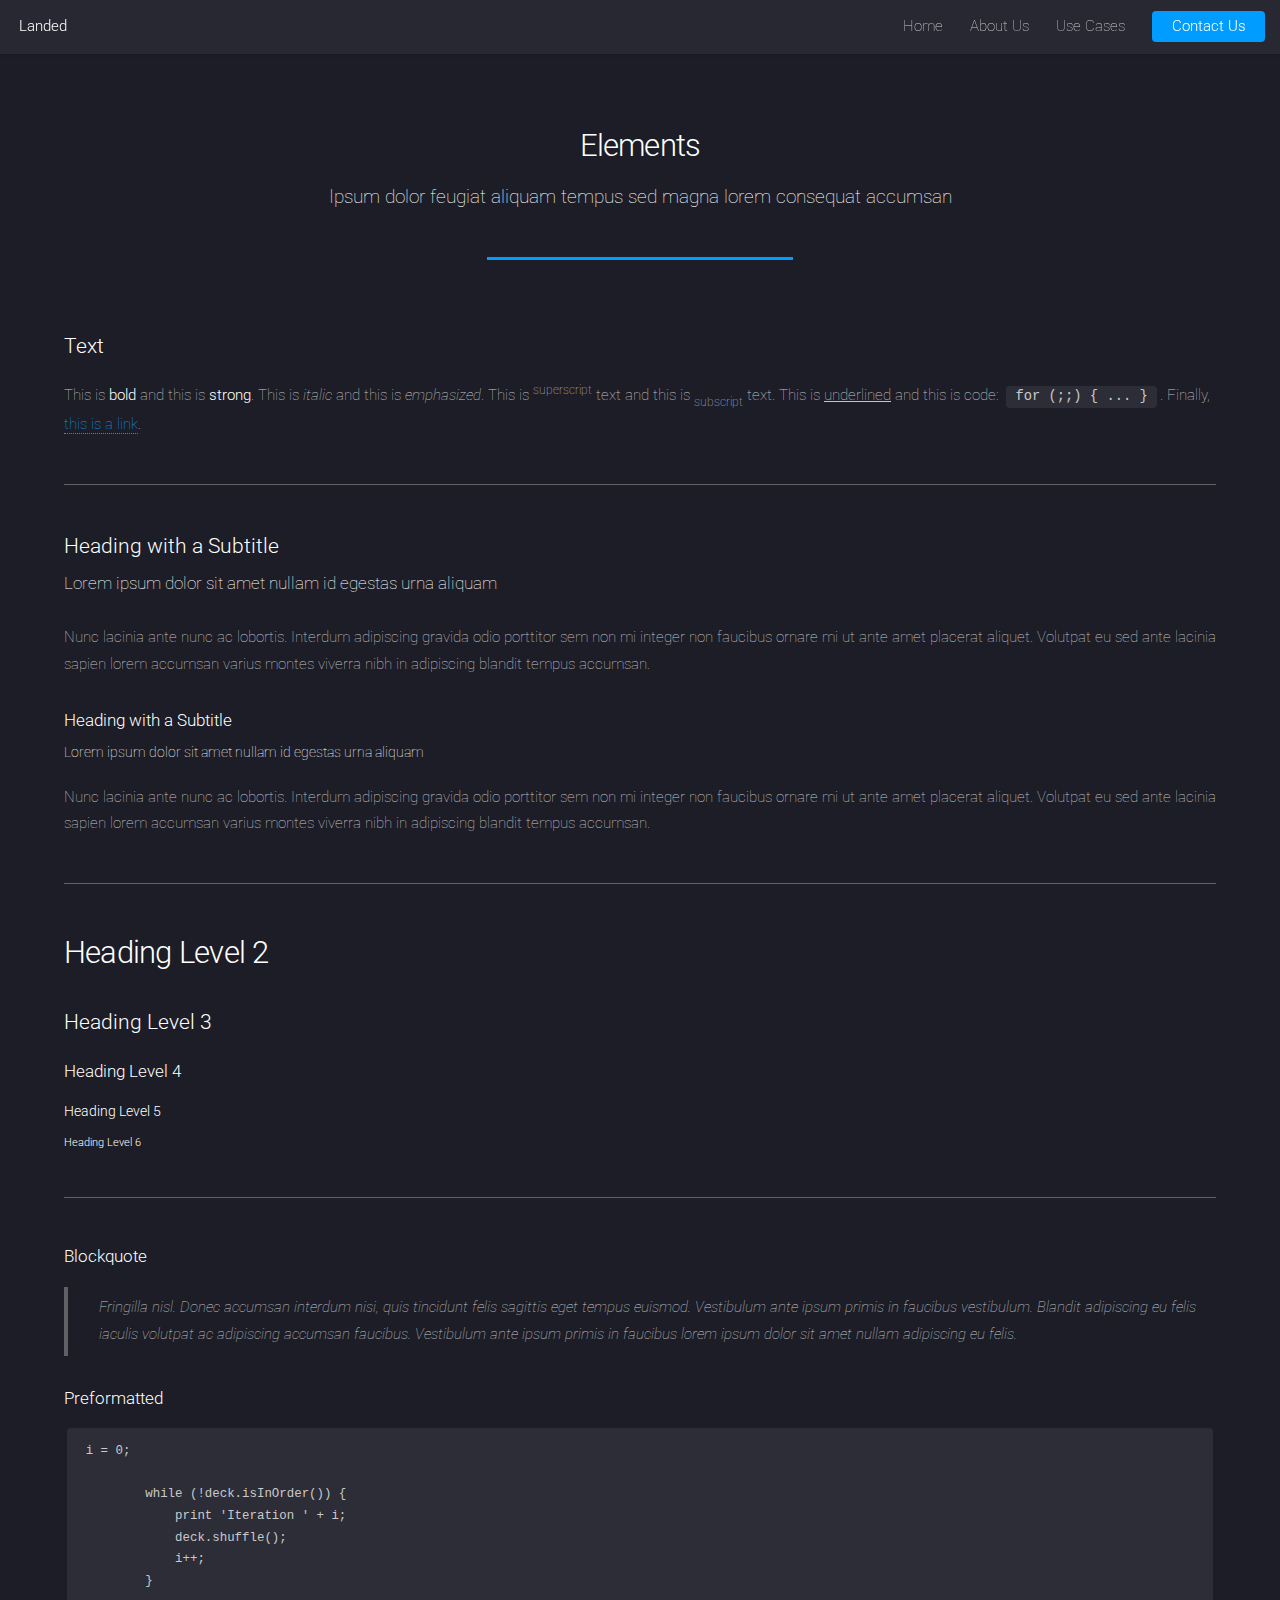
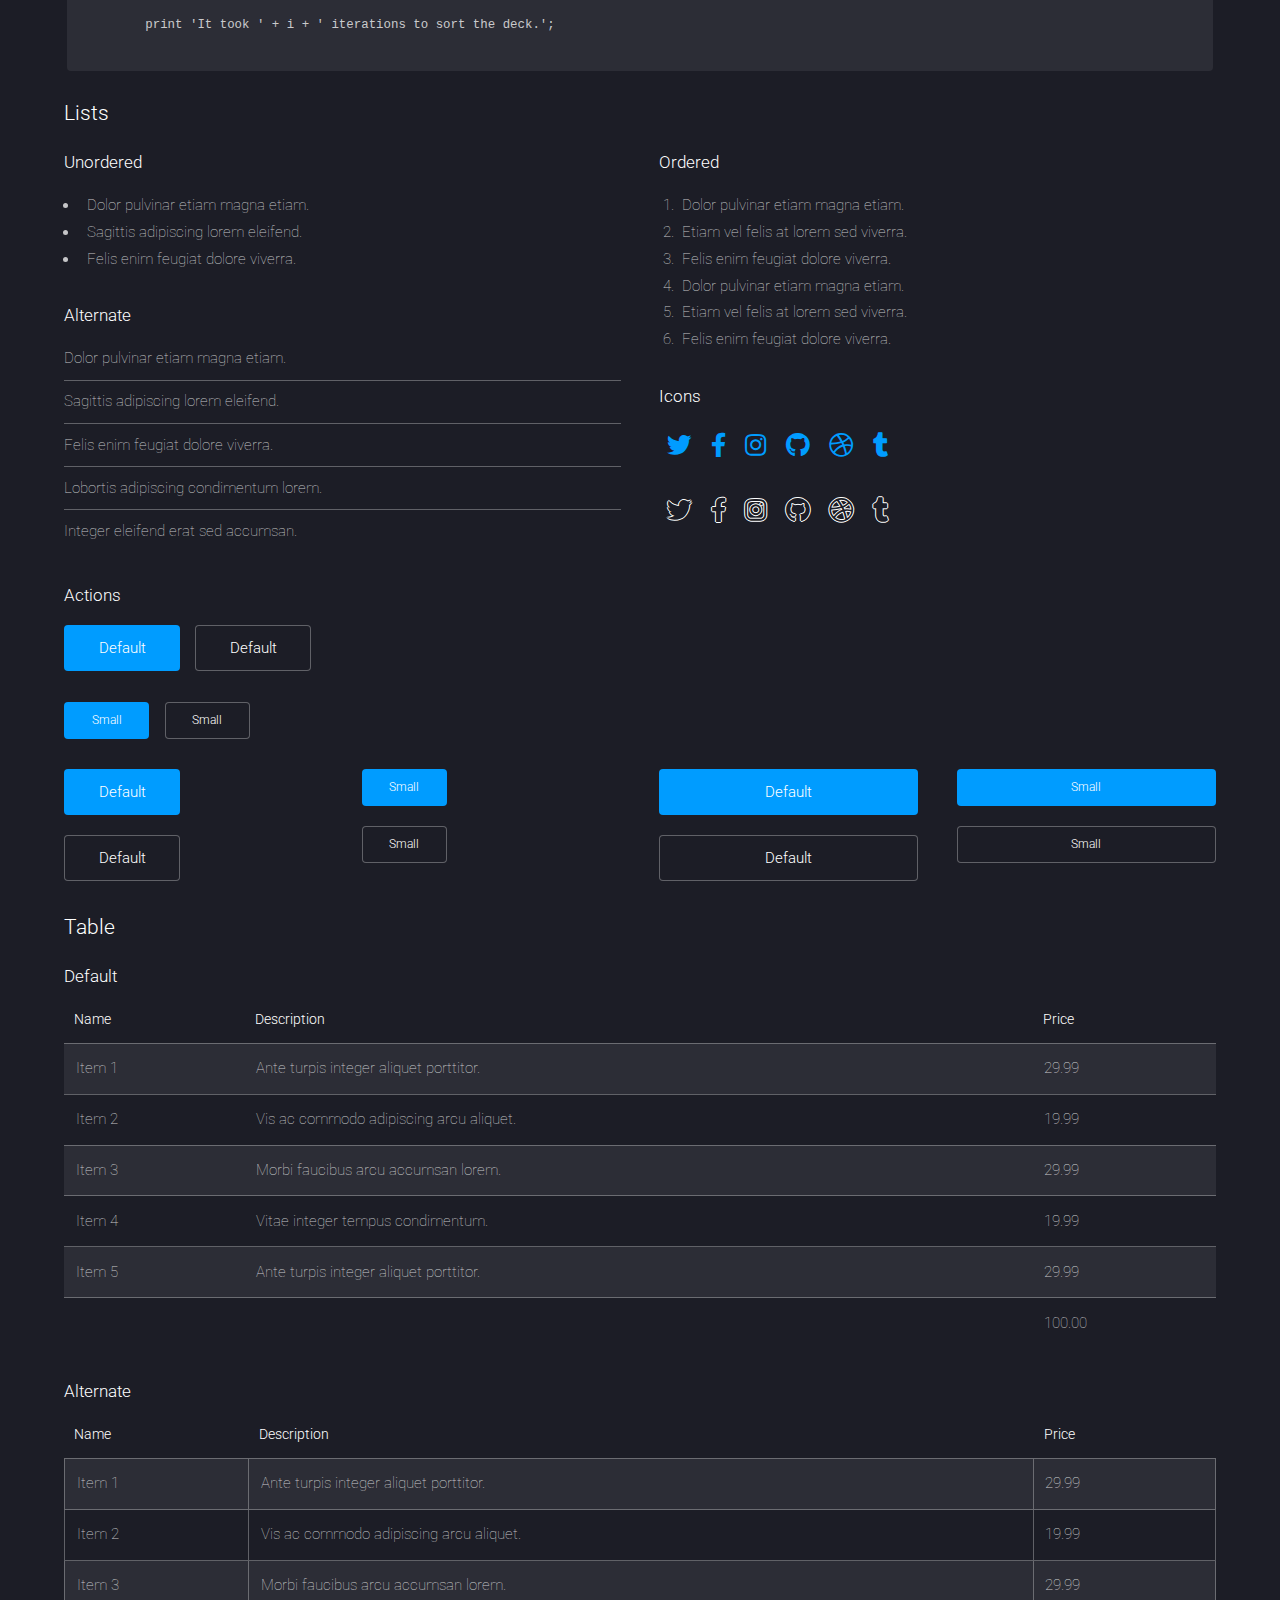
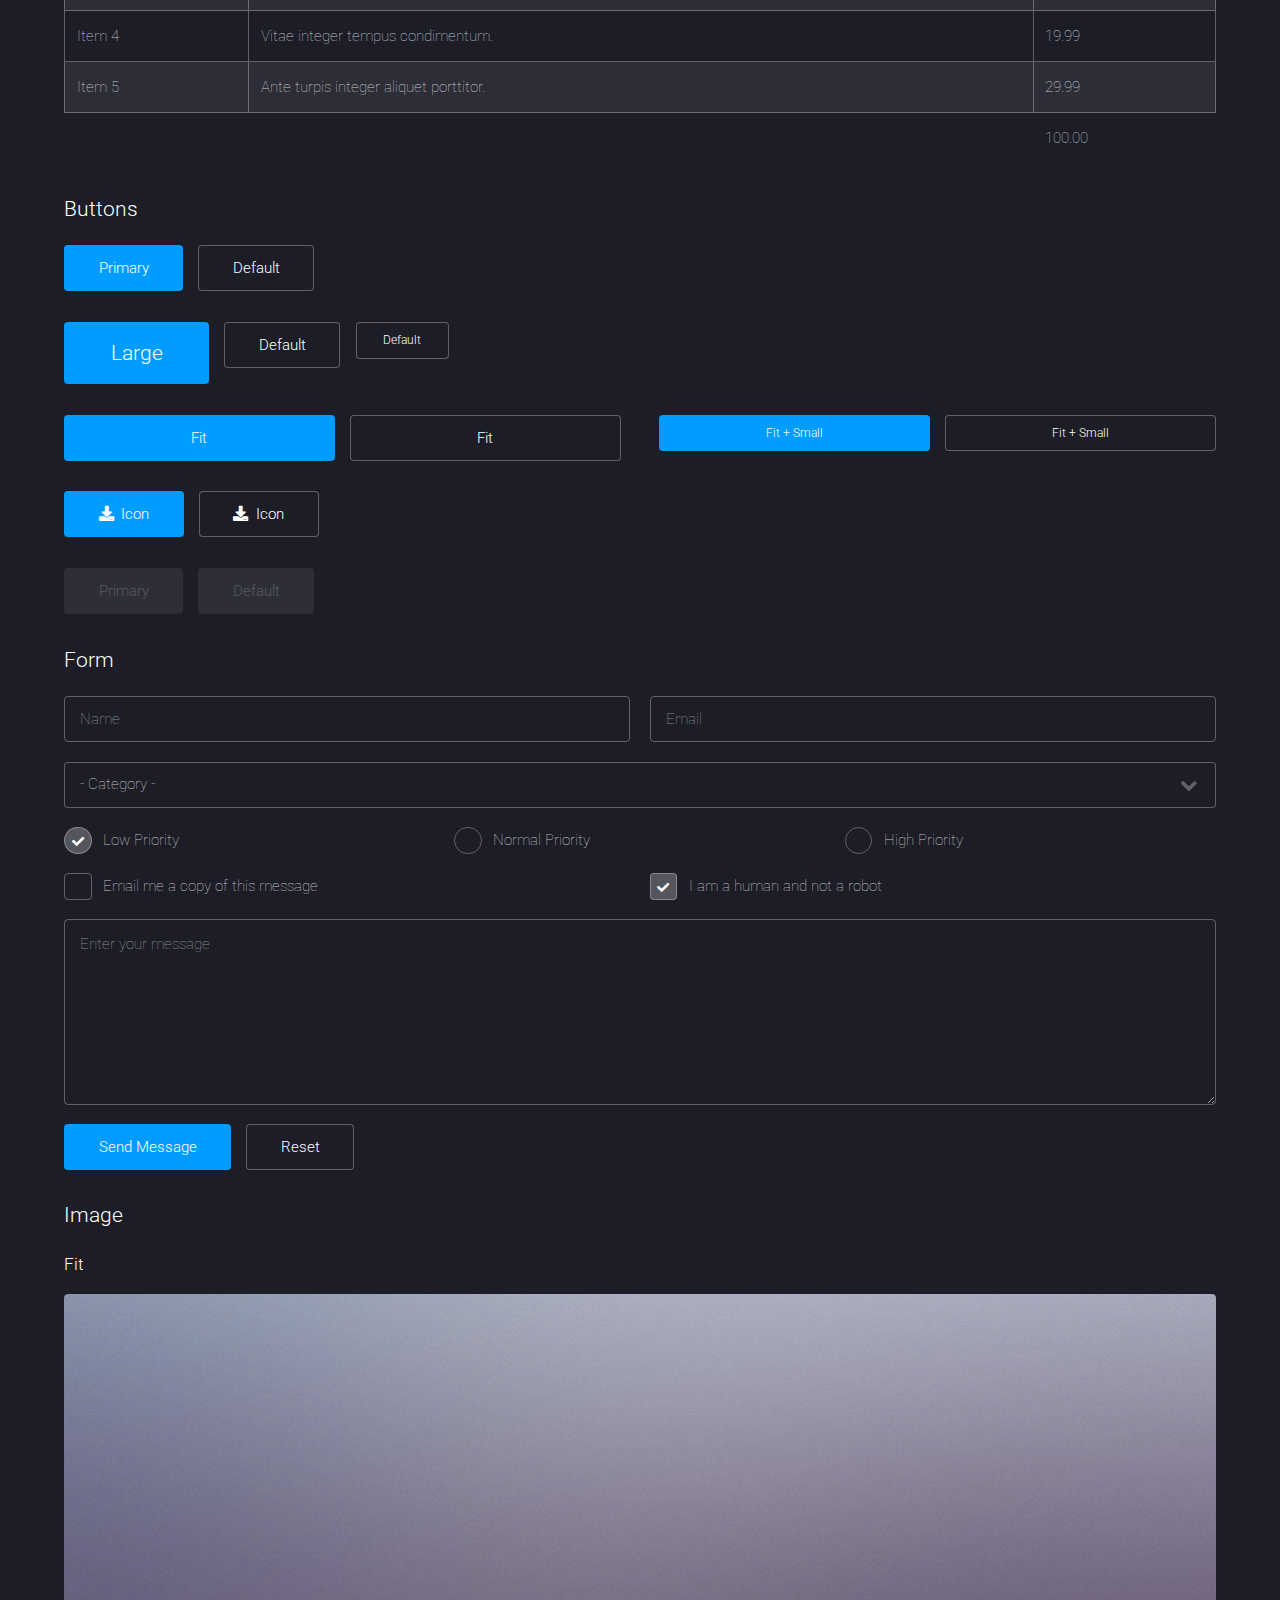
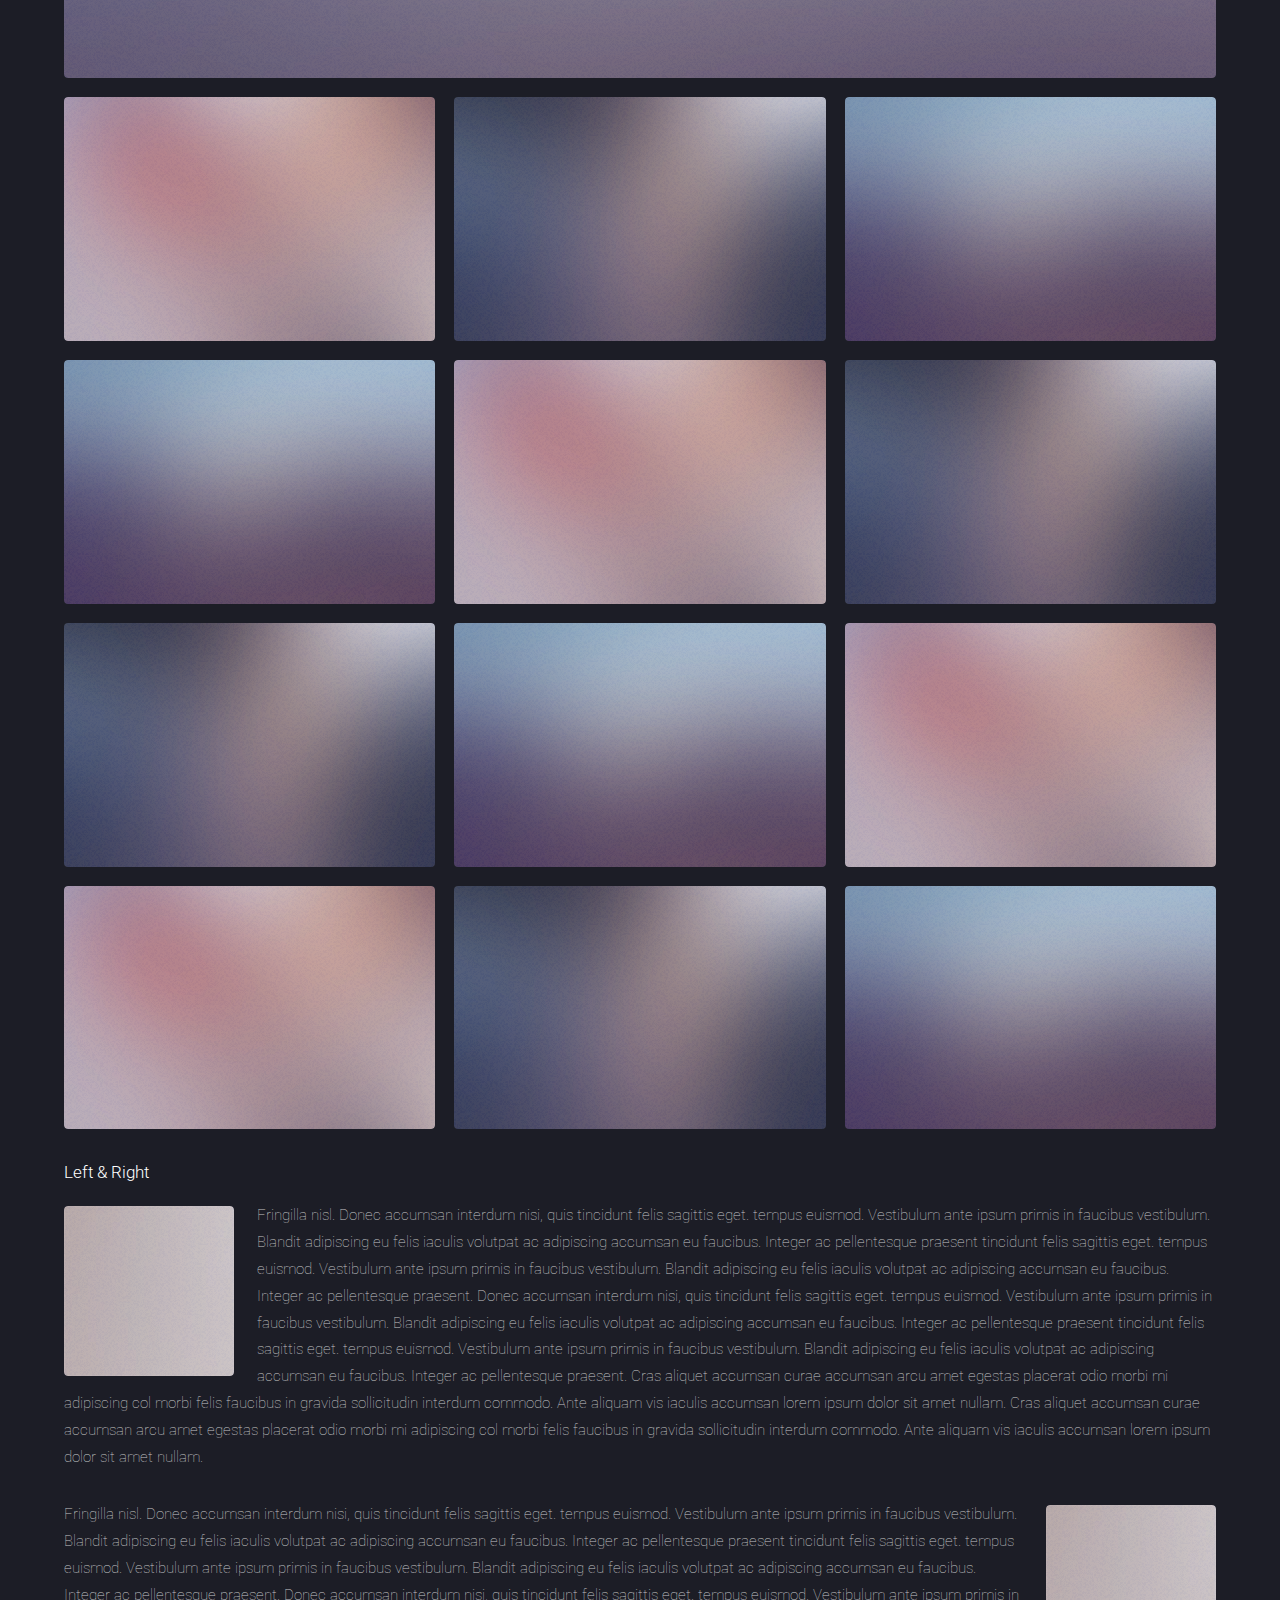
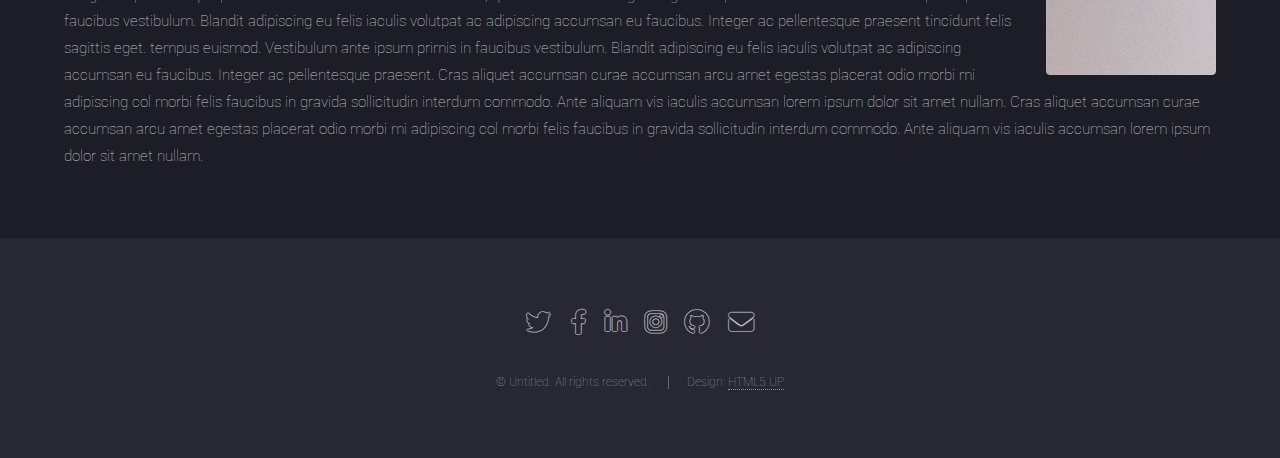
==== commit 562502a9: "Navigation menu" ====
--- a/elements.html
+++ b/elements.html
@@ -18,33 +18,27 @@
 		<div id="page-wrapper">
 
 			<!-- Header -->
-				<header id="header">
-					<h1 id="logo"><a href="index.html">Landed</a></h1>
-					<nav id="nav">
-						<ul>
-							<li><a href="index.html">Home</a></li>
-							<li>
-								<a href="#">Layouts</a>
-								<ul>
-									<li><a href="left-sidebar.html">Left Sidebar</a></li>
-									<li><a href="right-sidebar.html">Right Sidebar</a></li>
-									<li><a href="no-sidebar.html">No Sidebar</a></li>
-									<li>
-										<a href="#">Submenu</a>
-										<ul>
-											<li><a href="#">Option 1</a></li>
-											<li><a href="#">Option 2</a></li>
-											<li><a href="#">Option 3</a></li>
-											<li><a href="#">Option 4</a></li>
-										</ul>
-									</li>
-								</ul>
-							</li>
-							<li><a href="elements.html">Elements</a></li>
-							<li><a href="#" class="button primary">Sign Up</a></li>
-						</ul>
-					</nav>
-				</header>
+			<header id="header">
+				<h1 id="logo"><a href="index.html">Landed</a></h1>
+				<nav id="nav">
+					<ul>
+						<li><a href="index.html">Home</a></li>
+						<li>
+							<a href="#">About Us</a>
+							<ul>
+								<li><a href="left-sidebar.html">Pilipinas Metaverse</a></li>
+								<li><a href="right-sidebar.html">Our Team</a></li>
+								<li><a href="no-sidebar.html">Partners</a></li>
+								<li><a href="no-sidebar.html">Newsroom</a></li>
+								<li><a href="no-sidebar.html">Jobs</a></li>
+								<li><a href="no-sidebar.html">Blogs</a></li>
+							</ul>
+						</li>
+						<li><a href="elements.html">Use Cases</a></li>
+						<li><a href="#" class="button primary">Contact Us</a></li>
+					</ul>
+				</nav>
+			</header>
 
 			<!-- Main -->
 				<div id="main" class="wrapper style1">
